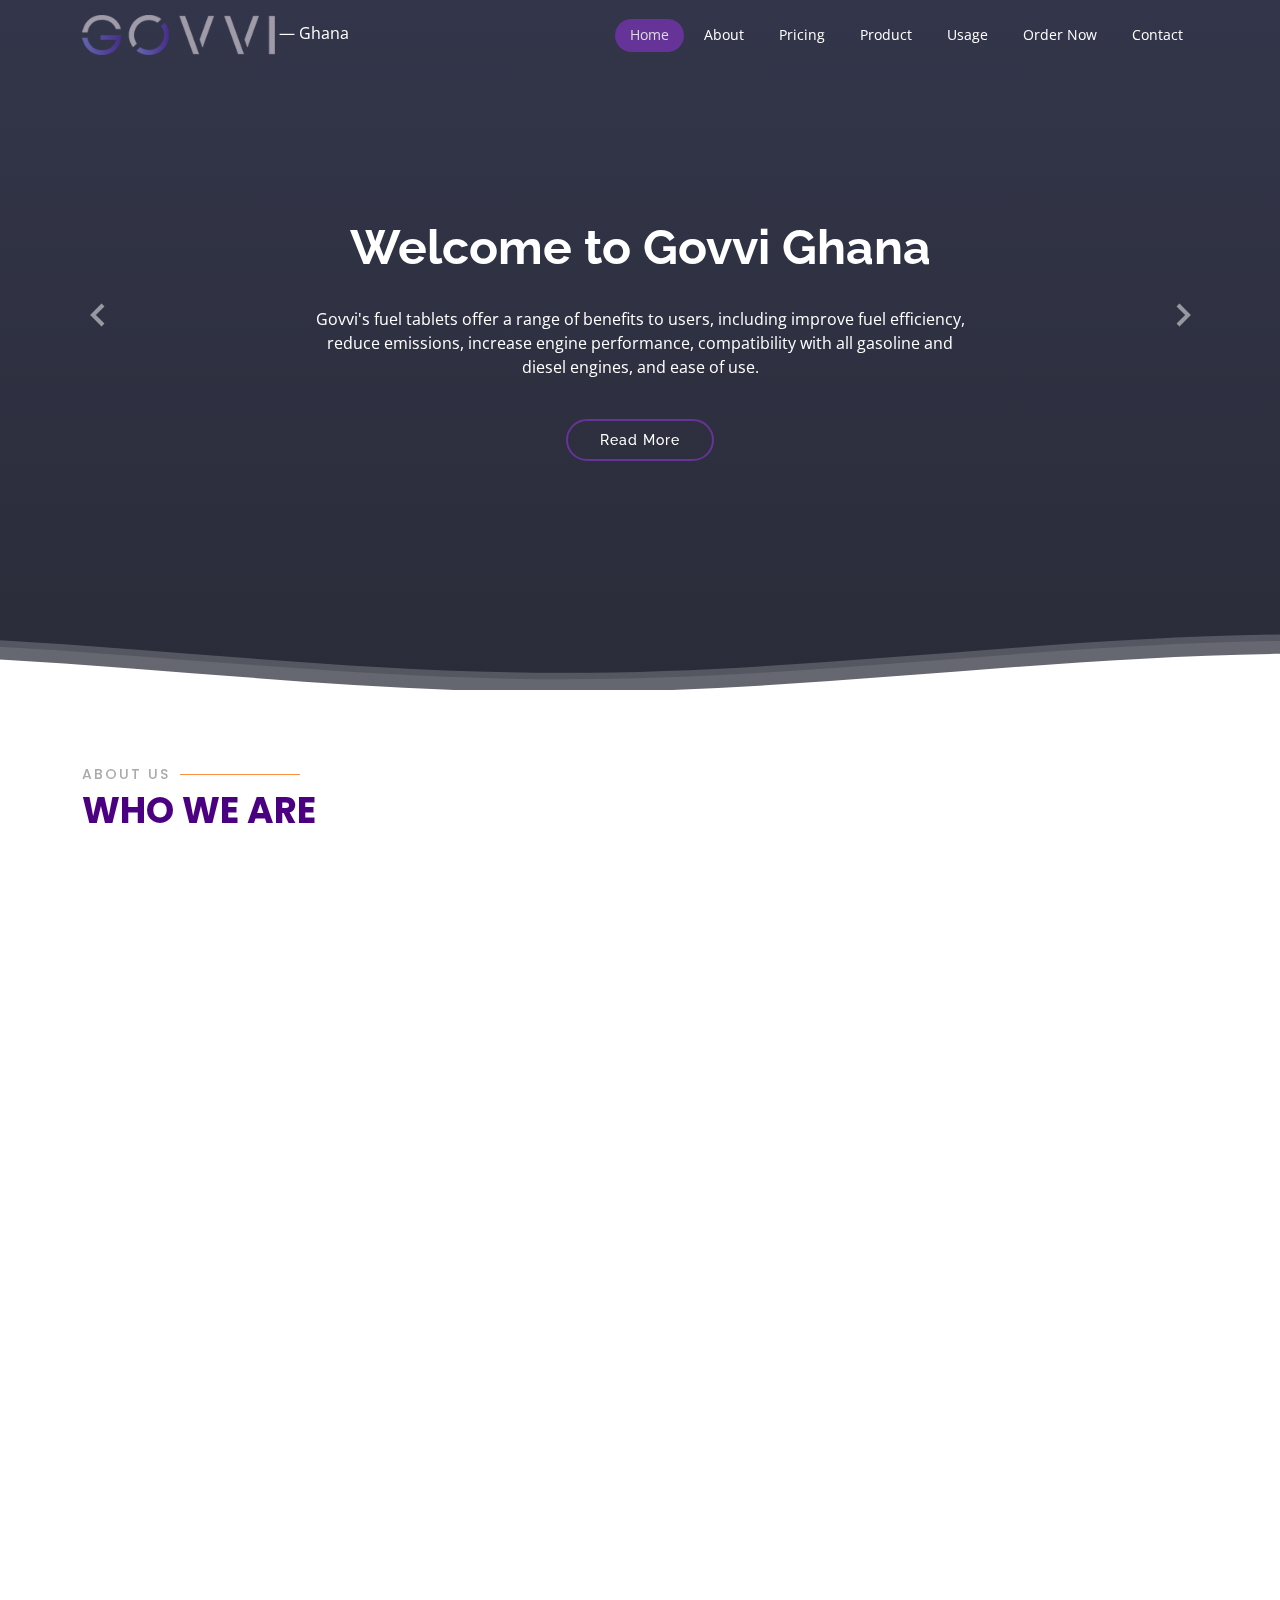
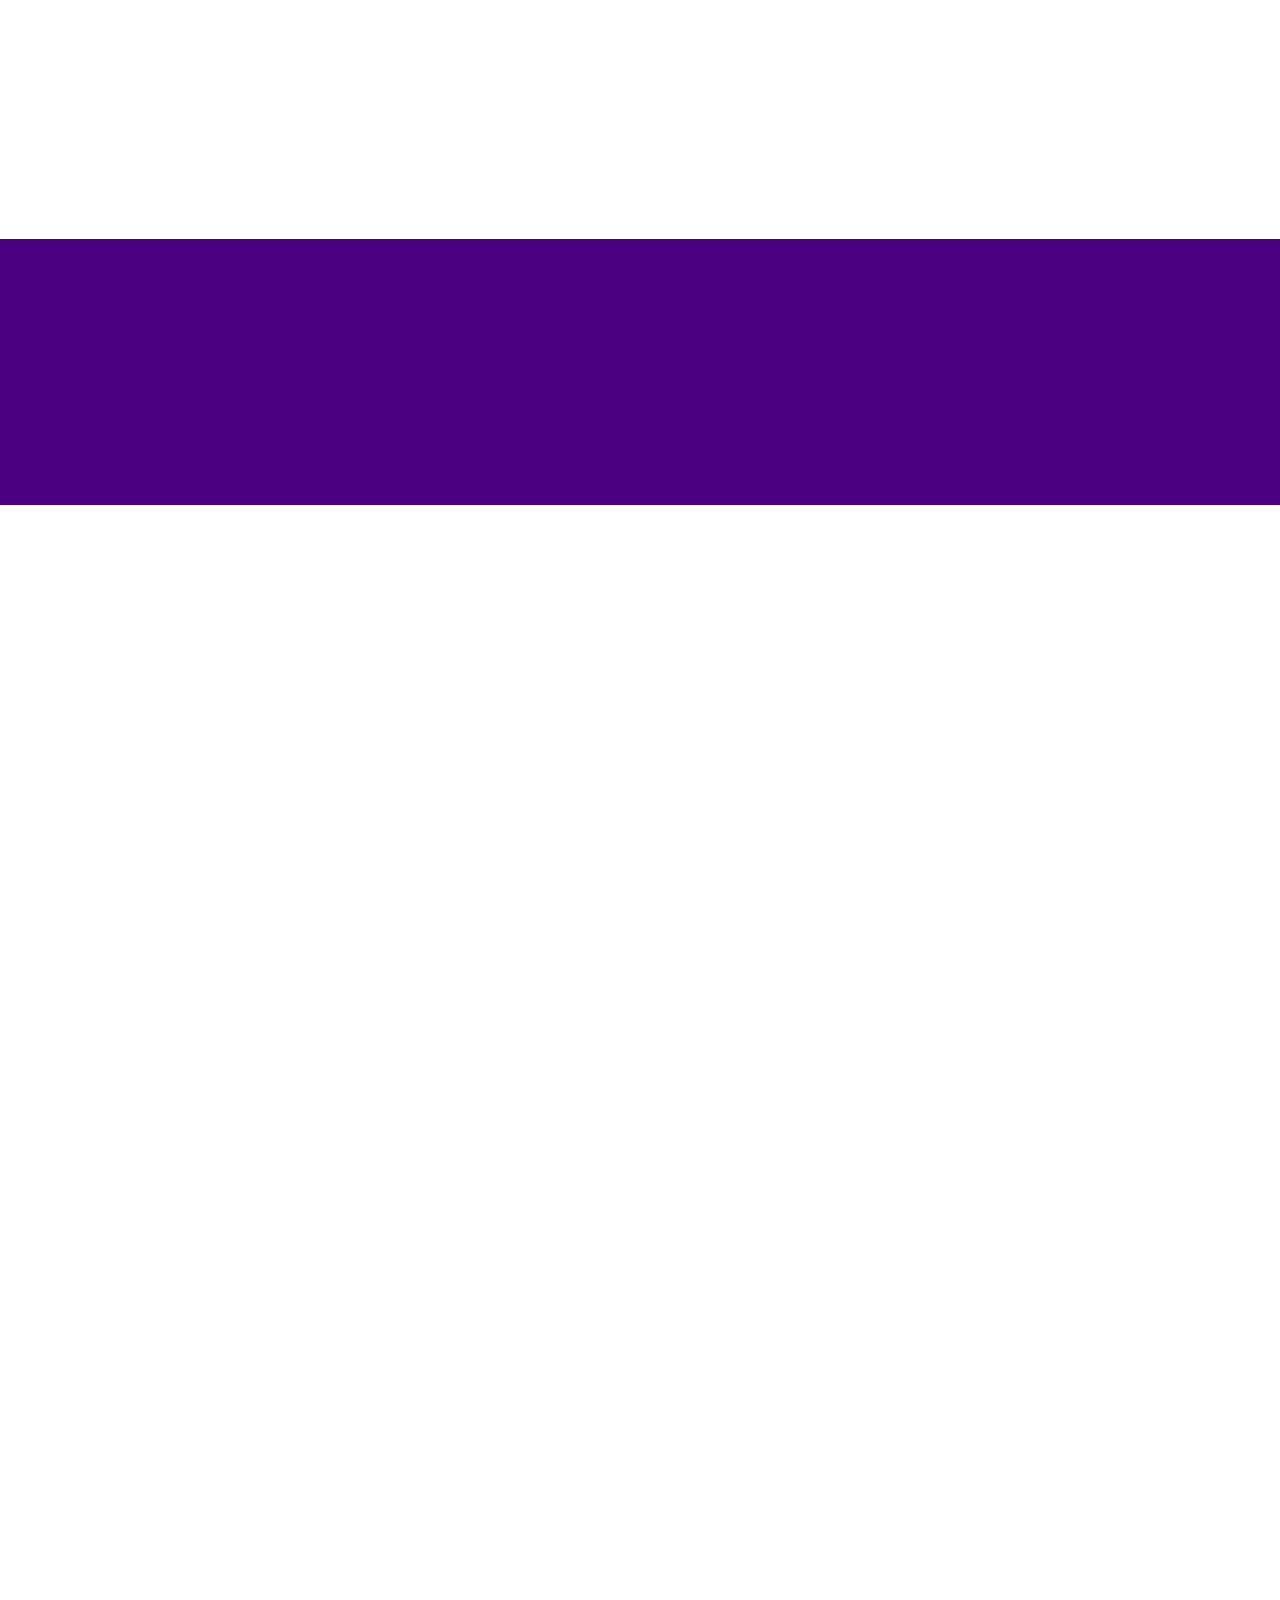
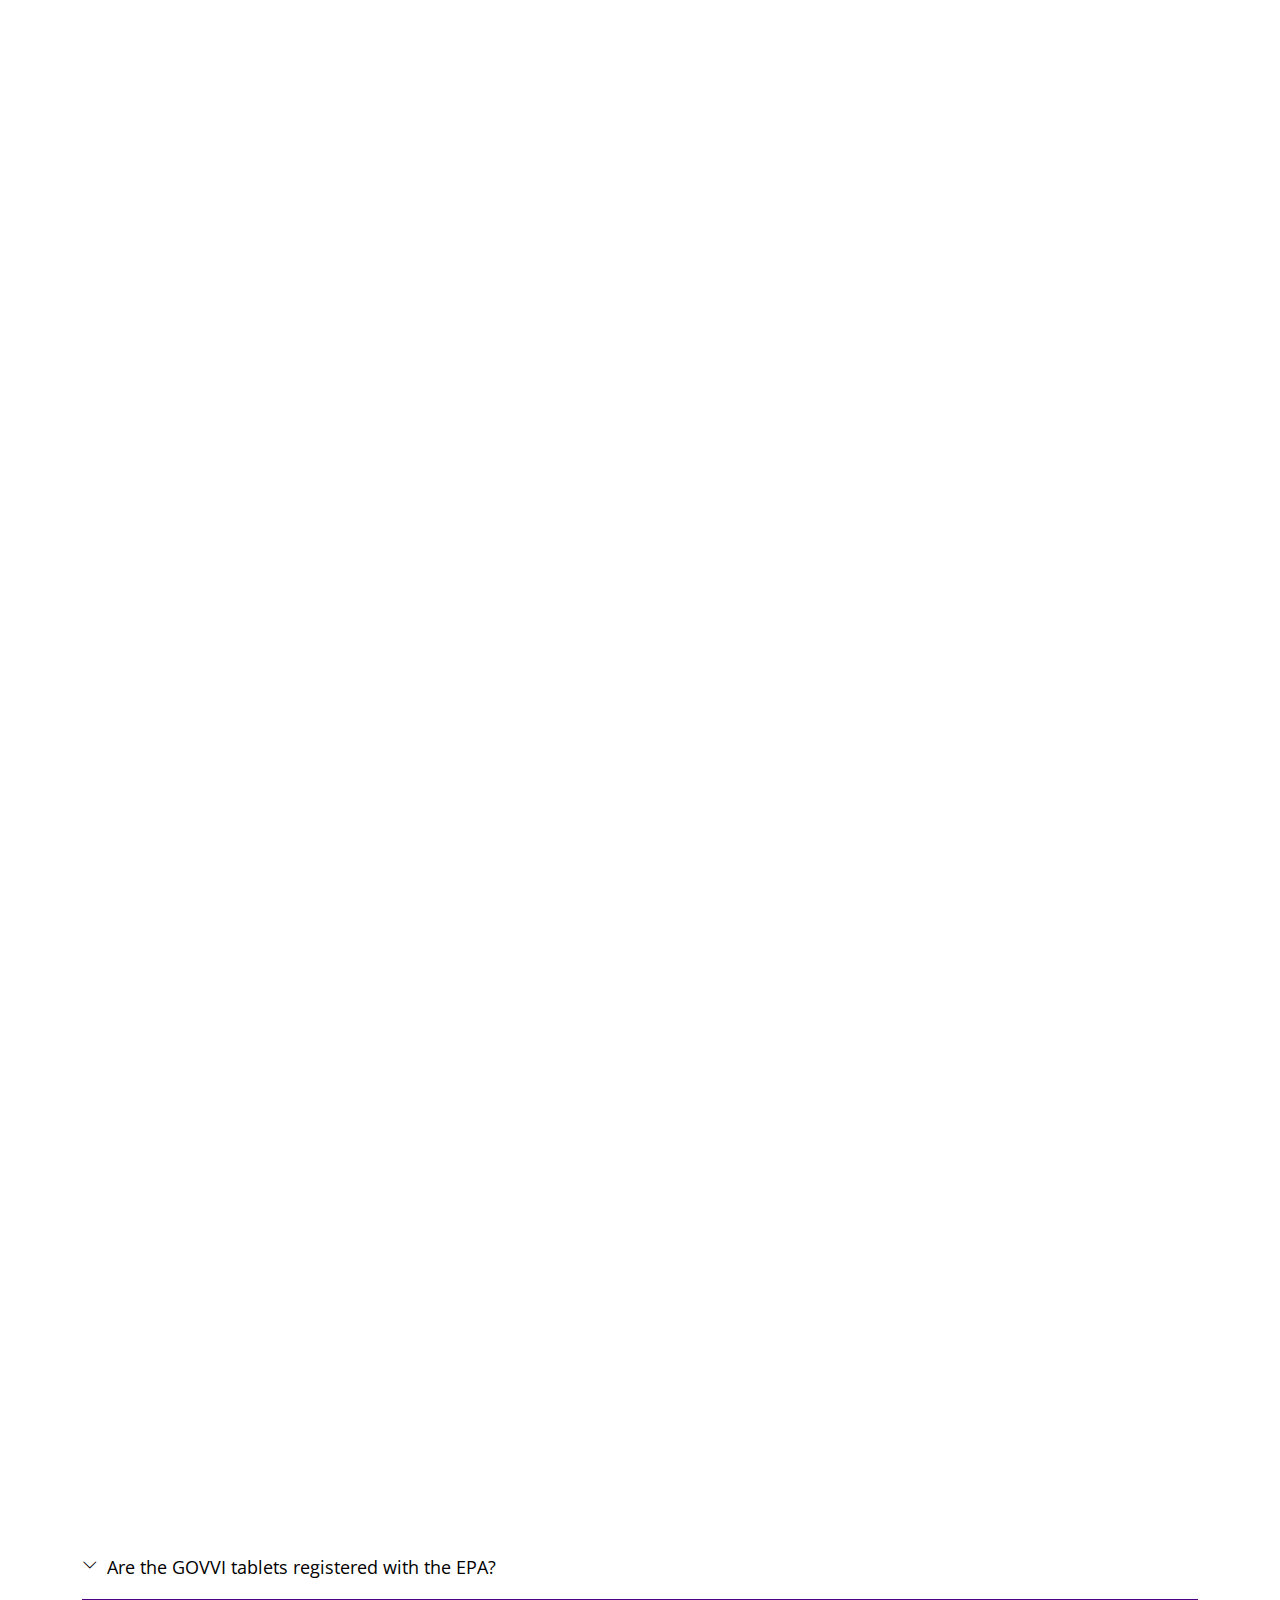
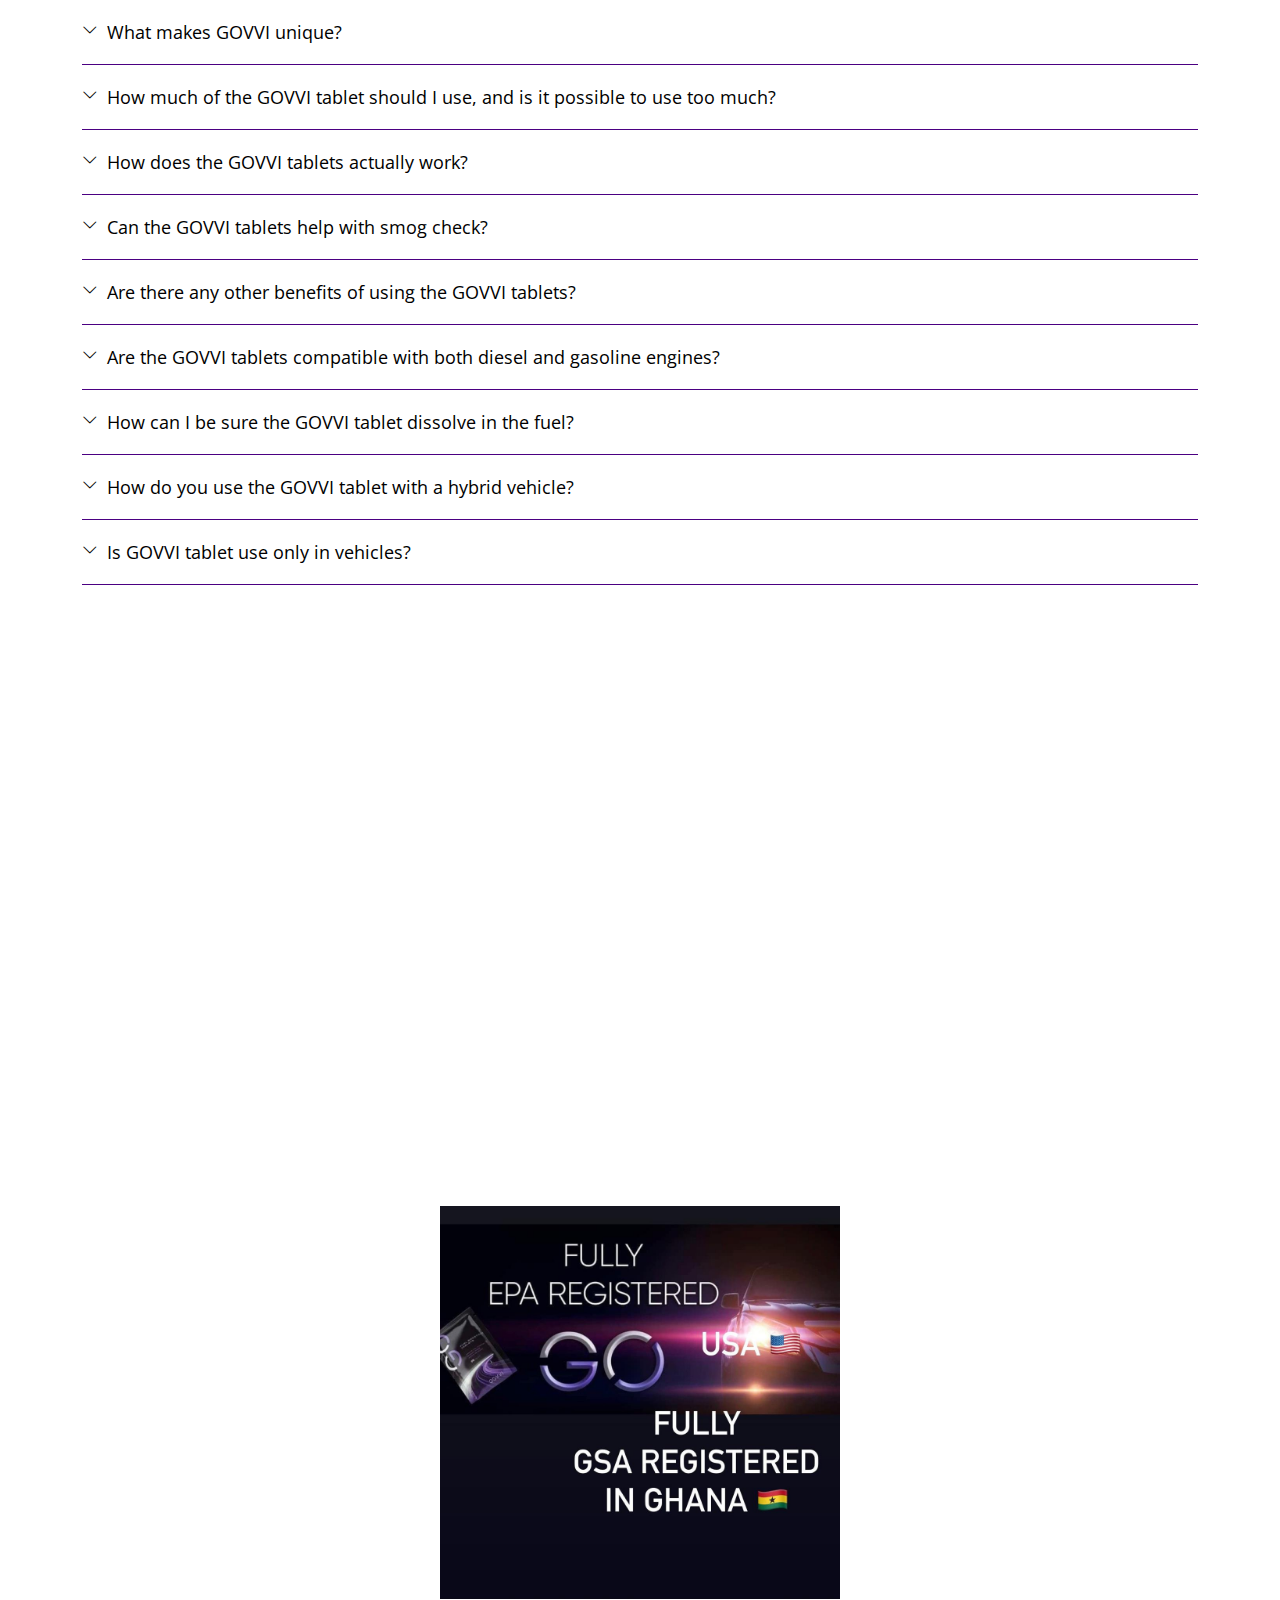
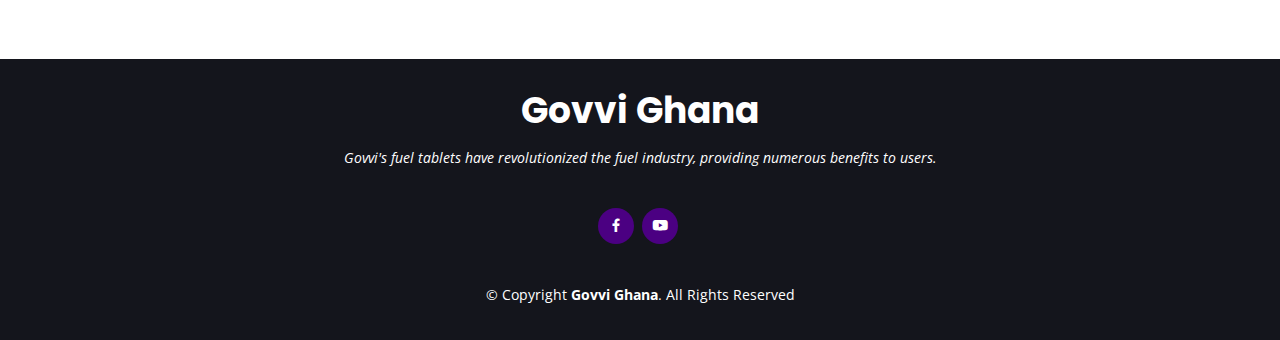
==== index.html @ 876d1cd2 "Replace code" ====
<!DOCTYPE html>
<html lang="en">

<head>
  <meta charset="utf-8">
  <meta content="width=device-width, initial-scale=1.0" name="viewport">

  <title>Govvi Ghana - Home</title>
  <meta content="" name="description">
  <meta content="" name="keywords">

  <!-- Favicons -->
  <link href="assets/img/favicon.png" rel="icon">
  <link href="assets/img/apple-touch-icon.png" rel="apple-touch-icon">

  <!-- Google Fonts -->
  <link href="https://fonts.googleapis.com/css?family=Open+Sans:300,300i,400,400i,600,600i,700,700i|Raleway:300,300i,400,400i,500,500i,600,600i,700,700i|Poppins:300,300i,400,400i,500,500i,600,600i,700,700i" rel="stylesheet">

  <!-- Vendor CSS Files -->
  <link href="assets/vendor/animate.css/animate.min.css" rel="stylesheet">
  <link href="assets/vendor/aos/aos.css" rel="stylesheet">
  <link href="assets/vendor/bootstrap/css/bootstrap.min.css" rel="stylesheet">
  <link href="assets/vendor/bootstrap-icons/bootstrap-icons.css" rel="stylesheet">
  <link href="assets/vendor/boxicons/css/boxicons.min.css" rel="stylesheet">
  <link href="assets/vendor/glightbox/css/glightbox.min.css" rel="stylesheet">
  <link href="assets/vendor/remixicon/remixicon.css" rel="stylesheet">
  <link href="assets/vendor/swiper/swiper-bundle.min.css" rel="stylesheet">

  <!-- Template Main CSS File -->
  <link href="assets/css/style.css" rel="stylesheet">

</head>

<body>

  <!-- ======= Header ======= -->
  <header id="header" class="fixed-top d-flex align-items-center  header-transparent ">
    <div class="container d-flex align-items-center justify-content-between">

      <div class="logo">
        <!-- <h1><a href="index.html">Selecao</a></h1> -->
         <a class="logoword" href="index.html"><img src="assets/img/logo.png" alt="" class="img-fluid"> &mdash; Ghana</a>
      </div>

      <nav id="navbar" class="navbar">
        <ul>
          <li><a class="nav-link scrollto active" href="index.html">Home</a></li>
          <li><a class="nav-link scrollto" href="#about">About</a></li>
          <!-- <li><a class="nav-link scrollto" href="#services">Services</a></li> -->
          <!-- <li><a class="nav-link scrollto " href="#portfolio">Portfolio</a></li> -->
          <li><a class="nav-link scrollto" href="#pricing">Pricing</a></li>
          <li><a class="nav-link scrollto" href="product.html">Product</a></li>
          <li><a class="nav-link scrollto" href="usage.html">Usage</a></li>
          <li><a class="nav-link scrollto" href="order.html">Order Now</a></li>
          <li><a class="nav-link scrollto" href="#contact">Contact</a></li>
          <!-- <li class="dropdown"><a href="#"><span>Drop Down</span> <i class="bi bi-chevron-down"></i></a>
            <ul>
              <li><a href="#">Drop Down 1</a></li>
              <li class="dropdown"><a href="#"><span>Deep Drop Down</span> <i class="bi bi-chevron-right"></i></a>
                <ul>
                  <li><a href="#">Deep Drop Down 1</a></li>
                  <li><a href="#">Deep Drop Down 2</a></li>
                  <li><a href="#">Deep Drop Down 3</a></li>
                  <li><a href="#">Deep Drop Down 4</a></li>
                  <li><a href="#">Deep Drop Down 5</a></li>
                </ul>
              </li>
              <li><a href="#">Drop Down 2</a></li>
              <li><a href="#">Drop Down 3</a></li>
              <li><a href="#">Drop Down 4</a></li>
            </ul>
          </li> -->
          
        </ul>
        <i class="bi bi-list mobile-nav-toggle"></i>
      </nav><!-- .navbar -->

    </div>
  </header><!-- End Header -->

  <!-- ======= Hero Section ======= -->
  <section id="hero" class="d-flex flex-column justify-content-end align-items-center">
    <div id="heroCarousel" data-bs-interval="5000" class="container carousel carousel-fade" data-bs-ride="carousel">

      <!-- Slide 1 -->
      <div class="carousel-item active">
        <div class="carousel-container">
          <h2 class="animate__animated animate__fadeInDown">Welcome to <span>Govvi Ghana</span></h2>
          <p class="animate__animated fanimate__adeInUp">Govvi's fuel tablets offer a range of benefits to users, including improve fuel efficiency, reduce emissions, increase engine performance, compatibility with all gasoline and diesel engines, and ease of use.</p>
          <a href="#about" class="btn-get-started animate__animated animate__fadeInUp scrollto">Read More</a>
        </div>
      </div>

      <!-- Slide 2 -->
      <div class="carousel-item">
        <div class="carousel-container">
          <h2 class="animate__animated animate__fadeInDown"> Increase Engine Performance</h2>
          <p class="animate__animated animate__fadeInUp">Feel the power as Govvi's tablets clean your engine, removing carbon deposits and maximizing performance for a smoother and more responsive ride.</p>
          <a href="#about" class="btn-get-started animate__animated animate__fadeInUp scrollto">Read More</a>
        </div>
      </div>

      <!-- Slide 3 -->
      <div class="carousel-item">
        <div class="carousel-container">
          <h2 class="animate__animated animate__fadeInDown">Reduce Emissions</h2>
          <p class="animate__animated animate__fadeInUp">Contribute to a cleaner environment with Govvi's tablets that break down fuel molecules, leading to lower emissions and a greener footprint.</p>
          <a href="#about" class="btn-get-started animate__animated animate__fadeInUp scrollto">Read More</a>
        </div>
      </div>

      <!-- Slide 4 -->
      <div class="carousel-item">
        <div class="carousel-container">
          <h2 class="animate__animated animate__fadeInDown"> Improve Fuel Efficiency</h2>
          <p class="animate__animated animate__fadeInUp">Save more on fuel costs as Govvi's tablets optimize combustion, helping you go the extra mile with every drop of fuel.</p>
          <a href="#about" class="btn-get-started animate__animated animate__fadeInUp scrollto">Read More</a>
        </div>
      </div>

      <a class="carousel-control-prev" href="#heroCarousel" role="button" data-bs-slide="prev">
        <span class="carousel-control-prev-icon bx bx-chevron-left" aria-hidden="true"></span>
      </a>

      <a class="carousel-control-next" href="#heroCarousel" role="button" data-bs-slide="next">
        <span class="carousel-control-next-icon bx bx-chevron-right" aria-hidden="true"></span>
      </a>

    </div>

    <svg class="hero-waves" xmlns="http://www.w3.org/2000/svg" xmlns:xlink="http://www.w3.org/1999/xlink" viewBox="0 24 150 28 " preserveAspectRatio="none">
      <defs>
        <path id="wave-path" d="M-160 44c30 0 58-18 88-18s 58 18 88 18 58-18 88-18 58 18 88 18 v44h-352z">
      </defs>
      <g class="wave1">
        <use xlink:href="#wave-path" x="50" y="3" fill="rgba(255,255,255, .1)">
      </g>
      <g class="wave2">
        <use xlink:href="#wave-path" x="50" y="0" fill="rgba(255,255,255, .2)">
      </g>
      <g class="wave3">
        <use xlink:href="#wave-path" x="50" y="9" fill="#fff">
      </g>
    </svg>

  </section><!-- End Hero -->

  <main id="main">

    <!-- ======= About Section ======= -->
    <section id="about" class="about">
      <div class="container">

        <div class="section-title" data-aos="zoom-out">
          <h2>About Us</h2>
          <p>Who we are</p>
        </div>

        <div class="row content" data-aos="fade-up">
          <div class="col-lg-6">
            <p>
              Welcome to Govvi Ghana, a team dedicated to providing high-quality fuel boosting tablets to consumers across Ghana. Our mission is to help improve fuel efficiency, reduce emissions, and increase engine performance for all types of vehicles, from cars and trucks to boats and generators. 
            </p>
            <!-- <ul>
              <li><i class="ri-check-double-line"></i> Ullamco laboris nisi ut aliquip ex ea commodo consequat</li>
              <li><i class="ri-check-double-line"></i> Duis aute irure dolor in reprehenderit in voluptate velit</li>
              <li><i class="ri-check-double-line"></i> Ullamco laboris nisi ut aliquip ex ea commodo consequat</li>
            </ul> -->
          </div>
          <div class="col-lg-6 pt-4 pt-lg-0">
            <p>
              At Govvi Ghana, we are committed to providing excellent customer service and ensuring our customers are satisfied with our products. We believe that everyone deserves access to high-quality fuel boosting tablets that can help to improve their vehicle's performance, reduce emissions, and save money on fuel costs.
            </p>
            <a href="product.html" class="btn-learn-more">Learn about our product</a>
          </div>
        </div>

      </div>
    </section><!-- End About Section -->

    <!-- ======= Features Section ======= -->
    <section id="features" class="features">
      <div class="container">

        <!-- <ul class="nav nav-tabs row d-flex">
          <li class="nav-item col-3" data-aos="zoom-in">
            <a class="nav-link" data-bs-toggle="tab" href="#tab-1">
              <i class="ri-gps-line"></i>
              <h4 class="d-none d-lg-block">Improve fuel economy</h4>
            </a>
          </li>
          <li class="nav-item col-3" data-aos="zoom-in" data-aos-delay="100">
            <a class="nav-link" data-bs-toggle="tab" href="#tab-2">
              <i class="ri-body-scan-line"></i>
              <h4 class="d-none d-lg-block">Reduce Emissions</h4>
            </a>
          </li>
          <li class="nav-item col-3" data-aos="zoom-in" data-aos-delay="200">
            <a class="nav-link" data-bs-toggle="tab" href="#tab-3">
              <i class="ri-sun-line"></i>
              <h4 class="d-none d-lg-block">Increase Power</h4>
            </a>
          </li>
          <li class="nav-item col-3" data-aos="zoom-in" data-aos-delay="300">
            <a class="nav-link" data-bs-toggle="tab" href="#tab-4">
              <i class="ri-store-line"></i>
              <h4 class="d-none d-lg-block">Increase Performance</h4>
            </a>
          </li>
        </ul> -->

        <div class="tab-content" data-aos="fade-up">
          <div class="tab-pane active show" id="tab-1">
            <div class="row">
              <div class="col-lg-6 order-2 order-lg-1 mt-3 mt-lg-0">
                <h3>TRUSTED PRODUCT.</h3>
                <p class="fst-italic">
                  Govvi is a trusted brand known for its reliable and effective fuel tablets. With a proven track record in the industry, Govvi has gained the trust of consumers who seek improved fuel efficiency and enhanced engine performance. </br></br>

                  One of the key factors contributing to Govvi's trustworthiness is its commitment to quality and innovation. Govvi fuel tablets are carefully formulated using a unique blend of natural minerals that have been extensively tested and refined to deliver optimal results. The company's dedication to research and development ensures that their products consistently meet high standards of performance and reliability.</br></br>

                  Customers can have confidence in Govvi's fuel tablets due to their compatibility with all gasoline and diesel engines. Whether it's a personal vehicle, commercial fleet, or even equipment in various industries, Govvi fuel tablets can be safely used to achieve the desired benefits. This versatility and compatibility further reinforce the trust that customers place in the brand.</br></br>

                  Additionally, Govvi prioritizes transparency and customer satisfaction. They provide clear instructions for the use of their fuel tablets, making it easy for customers to incorporate them into their fueling routine. The brand also values feedback from customers, continually striving to improve their products based on real-world experiences and customer needs.
                </p>
                <!-- <ul>
                  <li><i class="ri-check-double-line"></i> Ullamco laboris nisi ut aliquip ex ea commodo consequat.</li>
                  <li><i class="ri-check-double-line"></i> Duis aute irure dolor in reprehenderit in voluptate velit.</li>
                  <li><i class="ri-check-double-line"></i> Ullamco laboris nisi ut aliquip ex ea commodo consequat. Duis aute irure dolor in reprehenderit in voluptate trideta storacalaperda mastiro dolore eu fugiat nulla pariatur.</li>
                </ul>
                <p>
                  Ullamco laboris nisi ut aliquip ex ea commodo consequat. Duis aute irure dolor in reprehenderit in voluptate
                  velit esse cillum dolore eu fugiat nulla pariatur. Excepteur sint occaecat cupidatat non proident, sunt in
                  culpa qui officia deserunt mollit anim id est laborum
                </p> -->
              </div>
              <div class="col-lg-6 order-1 order-lg-2 text-center">
                <img src="assets/img/features-govvi.png" alt="" class="img-fluid">
              </div>
            </div>
          </div>
          <div class="tab-pane" id="tab-2">
            <div class="row">
              <div class="col-lg-6 order-2 order-lg-1 mt-3 mt-lg-0">
                <h3>Neque exercitationem debitis soluta quos debitis quo mollitia officia est</h3>
                <p>
                  Ullamco laboris nisi ut aliquip ex ea commodo consequat. Duis aute irure dolor in reprehenderit in voluptate
                  velit esse cillum dolore eu fugiat nulla pariatur. Excepteur sint occaecat cupidatat non proident, sunt in
                  culpa qui officia deserunt mollit anim id est laborum
                </p>
                <p class="fst-italic">
                  Lorem ipsum dolor sit amet, consectetur adipiscing elit, sed do eiusmod tempor incididunt ut labore et dolore
                  magna aliqua.
                </p>
                <ul>
                  <li><i class="ri-check-double-line"></i> Ullamco laboris nisi ut aliquip ex ea commodo consequat.</li>
                  <li><i class="ri-check-double-line"></i> Duis aute irure dolor in reprehenderit in voluptate velit.</li>
                  <li><i class="ri-check-double-line"></i> Provident mollitia neque rerum asperiores dolores quos qui a. Ipsum neque dolor voluptate nisi sed.</li>
                  <li><i class="ri-check-double-line"></i> Ullamco laboris nisi ut aliquip ex ea commodo consequat. Duis aute irure dolor in reprehenderit in voluptate trideta storacalaperda mastiro dolore eu fugiat nulla pariatur.</li>
                </ul>
              </div>
              <div class="col-lg-6 order-1 order-lg-2 text-center">
                <img src="assets/img/features-2.png" alt="" class="img-fluid">
              </div>
            </div>
          </div>
          <div class="tab-pane" id="tab-3">
            <div class="row">
              <div class="col-lg-6 order-2 order-lg-1 mt-3 mt-lg-0">
                <h3>Voluptatibus commodi ut accusamus ea repudiandae ut autem dolor ut assumenda</h3>
                <p>
                  Ullamco laboris nisi ut aliquip ex ea commodo consequat. Duis aute irure dolor in reprehenderit in voluptate
                  velit esse cillum dolore eu fugiat nulla pariatur. Excepteur sint occaecat cupidatat non proident, sunt in
                  culpa qui officia deserunt mollit anim id est laborum
                </p>
                <ul>
                  <li><i class="ri-check-double-line"></i> Ullamco laboris nisi ut aliquip ex ea commodo consequat.</li>
                  <li><i class="ri-check-double-line"></i> Duis aute irure dolor in reprehenderit in voluptate velit.</li>
                  <li><i class="ri-check-double-line"></i> Provident mollitia neque rerum asperiores dolores quos qui a. Ipsum neque dolor voluptate nisi sed.</li>
                </ul>
                <p class="fst-italic">
                  Lorem ipsum dolor sit amet, consectetur adipiscing elit, sed do eiusmod tempor incididunt ut labore et dolore
                  magna aliqua.
                </p>
              </div>
              <div class="col-lg-6 order-1 order-lg-2 text-center">
                <img src="assets/img/features-3.png" alt="" class="img-fluid">
              </div>
            </div>
          </div>
          <div class="tab-pane" id="tab-4">
            <div class="row">
              <div class="col-lg-6 order-2 order-lg-1 mt-3 mt-lg-0">
                <h3>Omnis fugiat ea explicabo sunt dolorum asperiores sequi inventore rerum</h3>
                <p>
                  Ullamco laboris nisi ut aliquip ex ea commodo consequat. Duis aute irure dolor in reprehenderit in voluptate
                  velit esse cillum dolore eu fugiat nulla pariatur. Excepteur sint occaecat cupidatat non proident, sunt in
                  culpa qui officia deserunt mollit anim id est laborum
                </p>
                <p class="fst-italic">
                  Lorem ipsum dolor sit amet, consectetur adipiscing elit, sed do eiusmod tempor incididunt ut labore et dolore
                  magna aliqua.
                </p>
                <ul>
                  <li><i class="ri-check-double-line"></i> Ullamco laboris nisi ut aliquip ex ea commodo consequat.</li>
                  <li><i class="ri-check-double-line"></i> Duis aute irure dolor in reprehenderit in voluptate velit.</li>
                  <li><i class="ri-check-double-line"></i> Ullamco laboris nisi ut aliquip ex ea commodo consequat. Duis aute irure dolor in reprehenderit in voluptate trideta storacalaperda mastiro dolore eu fugiat nulla pariatur.</li>
                </ul>
              </div>
              <div class="col-lg-6 order-1 order-lg-2 text-center">
                <img src="assets/img/features-4.png" alt="" class="img-fluid">
              </div>
            </div>
          </div>
        </div>

      </div>
    </section><!-- End Features Section -->

    <!-- ======= Cta Section ======= -->
    <section id="cta" class="cta">
      <div class="container">

        <div class="row" data-aos="zoom-out">
          <div class="col-lg-9 text-center text-lg-start">
            <h3>Call To Action</h3>
            <p> Experience the power of efficiency and sustainability with Govvi's innovative fuel catalyst tablets. Join us today and make a positive impact on your vehicle's performance, fuel economy, and the environment.</p>
          </div>
          <div class="col-lg-3 cta-btn-container text-center">
            <a class="cta-btn align-middle" href="tel://#">0204059622 </br> 0241666446</a>
          </div>
        </div>

      </div>
    </section><!-- End Cta Section -->

    <!-- ======= Services Section ======= -->
    <section id="services" class="services">
      <div class="container">

        <div class="section-title" data-aos="zoom-out">
          <h2>After Product Purchase</h2>
          <p>What we do offer</p>
        </div>

        <div class="row">
          <div class="col-lg-4 col-md-6">
            <div class="icon-box" data-aos="zoom-in-left">
              <div class="icon"><i class="bi bi-briefcase" style="color: #ff689b;"></i></div>
              <h4 class="title"><a href="">Check up</a></h4>
              <p class="description">Regular check-ups are an essential part of our commitment to customer satisfaction at Govvi Ghana. We understand that you need to know that the products you buy are doing what they are supposed to do, and we take this responsibility very seriously.</p>
            </div>
          </div>
          <div class="col-lg-4 col-md-6 mt-5 mt-md-0">
            <div class="icon-box" data-aos="zoom-in-left" data-aos-delay="100">
              <div class="icon"><i class="bi bi-book" style="color: #e9bf06;"></i></div>
              <h4 class="title"><a href="">Product Update</a></h4>
              <p class="description">At Govvi Ghana, we believe in keeping our clients informed about any updates or changes to our products. We understand that our clients rely on our fuel boosting tablets to improve the performance and efficiency of their vehicles, which is why we prioritize clear communication and transparency.</p>
            </div>
          </div>

          <div class="col-lg-4 col-md-6 mt-5 mt-lg-0 ">
            <div class="icon-box" data-aos="zoom-in-left" data-aos-delay="200">
              <div class="icon"><i class="bi bi-card-checklist" style="color: #3fcdc7;"></i></div>
              <h4 class="title"><a href="">User Monitoring</a></h4>
              <p class="description">At Govvi Ghana, we strive to provide the best customer service and support possible. That's why we go above and beyond to ensure our clients are satisfied with their purchase. As part of our commitment to our customers, we offer personalized follow-up calls to monitor the effectiveness of Govvi's fuel tablets.</p>
            </div>
          </div>
          <!-- <div class="col-lg-4 col-md-6 mt-5">
            <div class="icon-box" data-aos="zoom-in-left" data-aos-delay="300">
              <div class="icon"><i class="bi bi-binoculars" style="color:#41cf2e;"></i></div>
              <h4 class="title"><a href="">Magni Dolores</a></h4>
              <p class="description">Excepteur sint occaecat cupidatat non proident, sunt in culpa qui officia deserunt mollit anim id est laborum</p>
            </div>
          </div>

          <div class="col-lg-4 col-md-6 mt-5">
            <div class="icon-box" data-aos="zoom-in-left" data-aos-delay="400">
              <div class="icon"><i class="bi bi-globe" style="color: #d6ff22;"></i></div>
              <h4 class="title"><a href="">Nemo Enim</a></h4>
              <p class="description">At vero eos et accusamus et iusto odio dignissimos ducimus qui blanditiis praesentium voluptatum deleniti atque</p>
            </div>
          </div>
          <div class="col-lg-4 col-md-6 mt-5">
            <div class="icon-box" data-aos="zoom-in-left" data-aos-delay="500">
              <div class="icon"><i class="bi bi-clock" style="color: #4680ff;"></i></div>
              <h4 class="title"><a href="">Eiusmod Tempor</a></h4>
              <p class="description">Et harum quidem rerum facilis est et expedita distinctio. Nam libero tempore, cum soluta nobis est eligendi</p>
            </div>
          </div> -->
        </div>

      </div>
    </section><!-- End Services Section -->

    <!-- ======= Portfolio Section ======= -->
    <!-- <section id="portfolio" class="portfolio">
      <div class="container">

        <div class="section-title" data-aos="zoom-out">
          <h2>Portfolio</h2>
          <p>What we've done</p>
        </div>

        <ul id="portfolio-flters" class="d-flex justify-content-end" data-aos="fade-up">
          <li data-filter="*" class="filter-active">All</li>
          <li data-filter=".filter-app">App</li>
          <li data-filter=".filter-card">Card</li>
          <li data-filter=".filter-web">Web</li>
        </ul>

        <div class="row portfolio-container" data-aos="fade-up">

          <div class="col-lg-4 col-md-6 portfolio-item filter-app">
            <div class="portfolio-img"><img src="assets/img/portfolio/portfolio-1.jpg" class="img-fluid" alt=""></div>
            <div class="portfolio-info">
              <h4>App 1</h4>
              <p>App</p>
              <a href="assets/img/portfolio/portfolio-1.jpg" data-gallery="portfolioGallery" class="portfolio-lightbox preview-link" title="App 1"><i class="bx bx-plus"></i></a>
              <a href="portfolio-details.html" class="details-link" title="More Details"><i class="bx bx-link"></i></a>
            </div>
          </div>

          <div class="col-lg-4 col-md-6 portfolio-item filter-web">
            <div class="portfolio-img"><img src="assets/img/portfolio/portfolio-2.jpg" class="img-fluid" alt=""></div>
            <div class="portfolio-info">
              <h4>Web 3</h4>
              <p>Web</p>
              <a href="assets/img/portfolio/portfolio-2.jpg" data-gallery="portfolioGallery" class="portfolio-lightbox preview-link" title="Web 3"><i class="bx bx-plus"></i></a>
              <a href="portfolio-details.html" class="details-link" title="More Details"><i class="bx bx-link"></i></a>
            </div>
          </div>

          <div class="col-lg-4 col-md-6 portfolio-item filter-app">
            <div class="portfolio-img"><img src="assets/img/portfolio/portfolio-3.jpg" class="img-fluid" alt=""></div>
            <div class="portfolio-info">
              <h4>App 2</h4>
              <p>App</p>
              <a href="assets/img/portfolio/portfolio-3.jpg" data-gallery="portfolioGallery" class="portfolio-lightbox preview-link" title="App 2"><i class="bx bx-plus"></i></a>
              <a href="portfolio-details.html" class="details-link" title="More Details"><i class="bx bx-link"></i></a>
            </div>
          </div>

          <div class="col-lg-4 col-md-6 portfolio-item filter-card">
            <div class="portfolio-img"><img src="assets/img/portfolio/portfolio-4.jpg" class="img-fluid" alt=""></div>
            <div class="portfolio-info">
              <h4>Card 2</h4>
              <p>Card</p>
              <a href="assets/img/portfolio/portfolio-4.jpg" data-gallery="portfolioGallery" class="portfolio-lightbox preview-link" title="Card 2"><i class="bx bx-plus"></i></a>
              <a href="portfolio-details.html" class="details-link" title="More Details"><i class="bx bx-link"></i></a>
            </div>
          </div>

          <div class="col-lg-4 col-md-6 portfolio-item filter-web">
            <div class="portfolio-img"><img src="assets/img/portfolio/portfolio-5.jpg" class="img-fluid" alt=""></div>
            <div class="portfolio-info">
              <h4>Web 2</h4>
              <p>Web</p>
              <a href="assets/img/portfolio/portfolio-5.jpg" data-gallery="portfolioGallery" class="portfolio-lightbox preview-link" title="Web 2"><i class="bx bx-plus"></i></a>
              <a href="portfolio-details.html" class="details-link" title="More Details"><i class="bx bx-link"></i></a>
            </div>
          </div>

          <div class="col-lg-4 col-md-6 portfolio-item filter-app">
            <div class="portfolio-img"><img src="assets/img/portfolio/portfolio-6.jpg" class="img-fluid" alt=""></div>
            <div class="portfolio-info">
              <h4>App 3</h4>
              <p>App</p>
              <a href="assets/img/portfolio/portfolio-6.jpg" data-gallery="portfolioGallery" class="portfolio-lightbox preview-link" title="App 3"><i class="bx bx-plus"></i></a>
              <a href="portfolio-details.html" class="details-link" title="More Details"><i class="bx bx-link"></i></a>
            </div>
          </div>

          <div class="col-lg-4 col-md-6 portfolio-item filter-card">
            <div class="portfolio-img"><img src="assets/img/portfolio/portfolio-7.jpg" class="img-fluid" alt=""></div>
            <div class="portfolio-info">
              <h4>Card 1</h4>
              <p>Card</p>
              <a href="assets/img/portfolio/portfolio-7.jpg" data-gallery="portfolioGallery" class="portfolio-lightbox preview-link" title="Card 1"><i class="bx bx-plus"></i></a>
              <a href="portfolio-details.html" class="details-link" title="More Details"><i class="bx bx-link"></i></a>
            </div>
          </div>

          <div class="col-lg-4 col-md-6 portfolio-item filter-card">
            <div class="portfolio-img"><img src="assets/img/portfolio/portfolio-8.jpg" class="img-fluid" alt=""></div>
            <div class="portfolio-info">
              <h4>Card 3</h4>
              <p>Card</p>
              <a href="assets/img/portfolio/portfolio-8.jpg" data-gallery="portfolioGallery" class="portfolio-lightbox preview-link" title="Card 3"><i class="bx bx-plus"></i></a>
              <a href="portfolio-details.html" class="details-link" title="More Details"><i class="bx bx-link"></i></a>
            </div>
          </div>

          <div class="col-lg-4 col-md-6 portfolio-item filter-web">
            <div class="portfolio-img"><img src="assets/img/portfolio/portfolio-9.jpg" class="img-fluid" alt=""></div>
            <div class="portfolio-info">
              <h4>Web 3</h4>
              <p>Web</p>
              <a href="assets/img/portfolio/portfolio-9.jpg" data-gallery="portfolioGallery" class="portfolio-lightbox preview-link" title="Web 3"><i class="bx bx-plus"></i></a>
              <a href="portfolio-details.html" class="details-link" title="More Details"><i class="bx bx-link"></i></a>
            </div>
          </div>

        </div>

      </div> -->
    </section><!-- End Portfolio Section -->

    <!-- ======= Testimonials Section ======= -->
    <section id="testimonials" class="testimonials">
      <div class="container">

        <div class="section-title" data-aos="zoom-out">
          <h2>Testimonials</h2>
          <p>What they are saying about us</p>
        </div>

        <div class="testimonials-slider swiper" data-aos="fade-up" data-aos-delay="100">
          <div class="swiper-wrapper">

            <div class="swiper-slide">
              <div class="testimonial-item">
                <p>
                  <i class="bx bxs-quote-alt-left quote-icon-left"></i>
                  I'm amazed at how Govvi fuel tablets have transformed my car's fuel efficiency. I used to spend a significant amount on gas every month, but since incorporating Govvi into my fuel routine, I've noticed a remarkable decrease in my fuel expenses. Not only am I saving money, but I'm also contributing to a cleaner environment. I can't recommend Govvi enough for its outstanding performance and cost-saving benefits. 
                  <i class="bx bxs-quote-alt-right quote-icon-right"></i>
                </p>
                <!-- <img src="assets/img/testimonials/testimonials-1.jpg" class="testimonial-img" alt=""> -->
                <h3>Fred</h3>
                <h4>KNUST &amp; Kumasi</h4>
              </div>
            </div><!-- End testimonial item -->

            <div class="swiper-slide">
              <div class="testimonial-item">
                <p>
                  <i class="bx bxs-quote-alt-left quote-icon-left"></i>
                  I've been using Govvi's fuel tablets in my car for the past few months and I'm thrilled with the results. Not only has my fuel efficiency improved, but my car runs smoother and I've noticed a significant reduction in emissions. I highly recommend Govvi to anyone looking to improve the performance of their vehicle.
                  <i class="bx bxs-quote-alt-right quote-icon-right"></i>
                </p>
                <!-- <img src="assets/img/testimonials/testimonials-2.jpg" class="testimonial-img" alt=""> -->
                <h3>Richard</h3>
                <h4>VIP Driver - Kumasi</h4>
              </div>
            </div><!-- End testimonial item -->

            <div class="swiper-slide">
              <div class="testimonial-item">
                <p>
                  <i class="bx bxs-quote-alt-left quote-icon-left"></i>
                  I was skeptical at first, but after using Govvi's fuel tablets in my car, I've seen a noticeable improvement in the way it runs. The engine is smoother and I'm using less fuel overall. I'm so happy I gave Govvi a try and would definitely recommend it to other car owners.
                  <i class="bx bxs-quote-alt-right quote-icon-right"></i>
                </p>
                <!-- <img src="assets/img/testimonials/testimonials-3.jpg" class="testimonial-img" alt=""> -->
                <h3>Jena Karlis</h3>
                <h4>Store Owner</h4>
              </div>
            </div><!-- End testimonial item -->

            <div class="swiper-slide">
              <div class="testimonial-item">
                <p>
                  <i class="bx bxs-quote-alt-left quote-icon-left"></i>
                  I've been using Govvi's fuel tablets in my car for a few weeks now and I've already noticed a difference in how it drives. The acceleration is smoother and I'm getting more miles per gallon. Plus, it feels good to know that I'm reducing my carbon footprint with every fill-up.
                  <i class="bx bxs-quote-alt-right quote-icon-right"></i>
                </p>
                <!-- <img src="assets/img/testimonials/testimonials-4.jpg" class="testimonial-img" alt=""> -->
                <h3>Mr Adomako</h3>
                <h4>Driver VIP -Kumasi</h4>
              </div>
            </div><!-- End testimonial item -->

            <div class="swiper-slide">
              <div class="testimonial-item">
                <p>
                  <i class="bx bxs-quote-alt-left quote-icon-left"></i>
                  I was in doubt at first, but after using Govvi's fuel tablets for a few weeks, I am a believer! Not only did I see an improvement in my car's fuel efficiency, but I also noticed a difference in the engine's performance. It runs smoother and feels more responsive. Plus, I feel good knowing that I am reducing my carbon footprint by using a product that helps to reduce emissions. I highly recommend giving Govvi a try.
                  <i class="bx bxs-quote-alt-right quote-icon-right"></i>
                </p>
                <!-- <img src="assets/img/testimonials/testimonials-5.jpg" class="testimonial-img" alt=""> -->
                <h3>Richard</h3>
                <h4>VIP Driver - Kumasi</h4>
              </div>
            </div><!-- End testimonial item -->

          </div>
          <div class="swiper-pagination"></div>
        </div>

      </div>
    </section><!-- End Testimonials Section -->

    <!-- ======= Pricing Section ======= -->
    <section id="pricing" class="pricing">
      <div class="container">

        <div class="section-title" data-aos="zoom-out">
          <h2>Pricing</h2>
          <p>Our Price</p>
        </div>

        <div class="row">

          <!-- <div class="col-lg-3 col-md-6">
            <div class="box" data-aos="zoom-in">
              <h3>Free</h3>
              <h4><sup>$</sup>0<span> / month</span></h4>
              <ul>
                <li>Aida dere</li>
                <li>Nec feugiat nisl</li>
                <li>Nulla at volutpat dola</li>
                <li class="na">Pharetra massa</li>
                <li class="na">Massa ultricies mi</li>
              </ul>
              <div class="btn-wrap">
                <a href="#" class="btn-buy">Buy Now</a>
              </div>
            </div>
          </div> -->

          <div class="mt-md-0">
            <div class="box featured" data-aos="zoom-in" data-aos-delay="100">
              <h3>Per Package</h3>
              <h4>GHS 350<span></span></h4>
              <ul>
                <li class="text">Benefits of Using Govvi</li>
                <li>Improve Fuel Efficiency</li>
                <li>Reduce Emissions</li>
                <li>Increase Engine Performance</li>
                <li>Cost Savings</li>
                <!-- <li class="na">Cost Savings</li> -->
              </ul>
              <div class="text-center">
                <img src="assets/img/govvipack.png">
              </div>
              <div class="btn-wrap">
                <a href="order.html" class="btn-buy">Buy Now</a>
              </div>
            </div>
          </div>

          <!-- <div class="col-lg-3 col-md-6 mt-4 mt-lg-0">
            <div class="box" data-aos="zoom-in" data-aos-delay="200">
              <h3>Developer</h3>
              <h4><sup>$</sup>29<span> / month</span></h4>
              <ul>
                <li>Aida dere</li>
                <li>Nec feugiat nisl</li>
                <li>Nulla at volutpat dola</li>
                <li>Pharetra massa</li>
                <li>Massa ultricies mi</li>
              </ul>
              <div class="btn-wrap">
                <a href="#" class="btn-buy">Buy Now</a>
              </div>
            </div>
          </div> -->

         <!--  <div class="col-lg-3 col-md-6 mt-4 mt-lg-0">
            <div class="box" data-aos="zoom-in" data-aos-delay="300">
              <span class="advanced">Advanced</span>
              <h3>Ultimate</h3>
              <h4><sup>$</sup>49<span> / month</span></h4>
              <ul>
                <li>Aida dere</li>
                <li>Nec feugiat nisl</li>
                <li>Nulla at volutpat dola</li>
                <li>Pharetra massa</li>
                <li>Massa ultricies mi</li>
              </ul>
              <div class="btn-wrap">
                <a href="#" class="btn-buy">Buy Now</a>
              </div>
            </div>
          </div> -->

        </div>

      </div>
    </section><!-- End Pricing Section -->

    <!-- ======= F.A.Q Section ======= -->
    <section id="faq" class="faq">
      <div class="container">

        <div class="section-title" data-aos="zoom-out">
          <h2>F.A.Q</h2>
          <p>Frequently Asked Questions</p>
        </div>

        <ul class="faq-list">

          <li>
            <div data-bs-toggle="collapse" class="collapsed question" href="#faq1">Are the GOVVI tablets registered with the EPA? <i class="bi bi-chevron-down icon-show"></i><i class="bi bi-chevron-up icon-close"></i></div>
            <div id="faq1" class="collapse" data-bs-parent=".faq-list">
              <p> Yes, this is required in order to sell a fuel-additive in the United States/ global 
                market.</p>
              <p>This product has been registered since 2009.</p> 
              <p>It took a lot of time and money to get through the registration process, because 
                unlike other fuel additives that can be registered by submitting a list of ingredients, 
                the EPA had never seen a catalyst-type product before, so it had to undergo a lot 
                of scrutiny to get registered. 
              </p>
            </div>
          </li>

          <li>
            <div data-bs-toggle="collapse" href="#faq2" class="collapsed question">What makes GOVVI unique? <i class="bi bi-chevron-down icon-show"></i><i class="bi bi-chevron-up icon-close"></i></div>
            <div id="faq2" class="collapse" data-bs-parent=".faq-list">
              <p>The obvious first difference is the size and weight.</p>
              <p>Other products are typically in liquid form.</p>
              <p>Our product is a 1-gram solid catalyst that works completely differently.</p>
              <p>The GOVVI tablet is a catalyst that can do a tremendous amount to the chemistry 
                with a very small amount of product. It is a very active product that changes the 
                process of the burn in the combustion chamber. Ordinary fuel additives do not do 
                that.
              </p>
            </div>
          </li>

          <li>
            <div data-bs-toggle="collapse" href="#faq3" class="collapsed question">How much of the GOVVI tablet should I use, and is it possible to use too much?
            <i class="bi bi-chevron-down icon-show"></i><i class="bi bi-chevron-up icon-close"></i></div>
            <div id="faq3" class="collapse" data-bs-parent=".faq-list">
              <p>You want to use one tablet per approximately 57 litres, so it could be 49 or 64 
                litres. We recommend that you do a double dose on your first tank full to get a 
                cleaning of the engine, and thereafter one tablet per approximately 57 litres.</p> 
              <p>There is no added benefit in using more tablets just to try and get more mileage.</p>
            </div>
          </li>

          <li>
            <div data-bs-toggle="collapse" href="#faq4" class="collapsed question">How does the GOVVI tablets actually work?<i class="bi bi-chevron-down icon-show"></i><i class="bi bi-chevron-up icon-close"></i></div>
            <div id="faq4" class="collapse" data-bs-parent=".faq-list">
              <p>What a catalyst does is it lowers the ignition temperature of the air/fuel mixture. 
              This means the fuel starts burning earlier and it sustains for a longer period.</p>
              <p>The goal is to get as close to a burn rate of 100% as possible, and with the GOVVI 
              tablet, the consumer is able to get their vehicle’s fuel burn rate very close to 100%.</p>
              <p>This results in more energy, better mileage, and less emissions (pollution) coming 
              out of the tailpipe.</p>
            </div>
          </li>

          <li>
            <div data-bs-toggle="collapse" href="#faq5" class="collapsed question">Can the GOVVI tablets help with smog check?<i class="bi bi-chevron-down icon-show"></i><i class="bi bi-chevron-up icon-close"></i></div>
            <div id="faq5" class="collapse" data-bs-parent=".faq-list">
              <p>
                In some cases, the results came back showing zero emissions. This outcome 
                means that the engine went from a failure to a zero in emissions. There is no 
                guarantee that everyone can get through a smog check this way.
              </p>
            </div>
          </li>

          <li>
            <div data-bs-toggle="collapse" href="#faq6" class="collapsed question">Are there any other benefits of using the GOVVI tablets? <i class="bi bi-chevron-down icon-show"></i><i class="bi bi-chevron-up icon-close"></i></div>
            <div id="faq6" class="collapse" data-bs-parent=".faq-list">
              <p> We have seen emissions reduced by as high as 85%. Because there is virtually no 
              carbonization and a complete combustion, the vehicle engine and the oil and filters 
              will be cleaner for longer than without the product.</p>
              <p>This can result in less maintenance of your engine. However, the primary benefit is 
              the increased power and improved fuel economy.</p>
            </div>
          </li>

          <li>
            <div data-bs-toggle="collapse" href="#faq7" class="collapsed question">Are the GOVVI tablets compatible with both diesel and gasoline engines? <i class="bi bi-chevron-down icon-show"></i><i class="bi bi-chevron-up icon-close"></i></div>
            <div id="faq7" class="collapse" data-bs-parent=".faq-list">
              <p> Yes, they are compatible with both gasoline and diesel engines, as well as all grades of fuel.</p>
            </div>
          </li>

          <li>
            <div data-bs-toggle="collapse" href="#faq8" class="collapsed question">How can I be sure the GOVVI tablet dissolve in the fuel? <i class="bi bi-chevron-down icon-show"></i><i class="bi bi-chevron-up icon-close"></i></div>
            <div id="faq8" class="collapse" data-bs-parent=".faq-list">
              <p>  After you have filled up your tank and you begin driving, the natural agitation of the 
              fuel in the tank results in the tab dissolving in a few minutes, regardless of the type 
              of fuel or the temperature.</p>
            </div>
          </li>

          <li>
            <div data-bs-toggle="collapse" href="#faq9" class="collapsed question">How do you use the GOVVI tablet with a hybrid vehicle?
            <i class="bi bi-chevron-down icon-show"></i><i class="bi bi-chevron-up icon-close"></i></div>
            <div id="faq9" class="collapse" data-bs-parent=".faq-list">
              <p>The GOVVI tablet would be used just like you would with a gasoline engine vehicle, the difference being that the benefit is realized when the gasoline engine is running, which is as much as 85% of the time you are driving. You will see a slightly lesser mileage benefit than you would with a gasoline engine; however, you will still enjoy the benefits of lowered emissions and lower maintenance costs.</p>
            </div>
          </li>

          <li>
            <div data-bs-toggle="collapse" href="#faq10" class="collapsed question">Is GOVVI tablet use only in vehicles?
            <i class="bi bi-chevron-down icon-show"></i><i class="bi bi-chevron-up icon-close"></i></div>
            <div id="faq10" class="collapse" data-bs-parent=".faq-list">
              <p>No, GOVVI tablet is not limited to use only in vehicles. While Govvi fuel tablets are commonly used in vehicles such as cars, trucks, motorcycles, boats, and generators, they can also be applied in other applications where fuel combustion occurs. This includes industrial machinery, agricultural equipment, and other fuel-powered devices. The goal of Govvi fuel tablets is to enhance fuel efficiency, reduce emissions, and improve engine performance, regardless of the specific application.</p>
            </div>
          </li>

        </ul>

      </div>
    </section><!-- End F.A.Q Section -->

    <!-- ======= Contact Section ======= -->
    <section id="contact" class="contact">
      <div class="container">

        <div class="section-title" data-aos="zoom-out">
          <h2>Contact</h2>
          <p>Contact Us</p>
        </div>

        <div class="row mt-5">

          <div class="" data-aos="fade-right">
            <!-- col-lg-4 -->
            <div class="info">
              <!-- <div class="address">
                <i class="bi bi-geo-alt"></i>
                <h4>Location:</h4>
                <p>A108 Adam Street, New York, NY 535022</p>
              </div> -->

              <div class="email">
                <i class="bi bi-envelope"></i>
                <h4>Email:</h4>
                <p>sales@govvighana.com</p>
              </div>

              <div class="phone">
                <i class="bi bi-phone"></i>
                <h4>Call or WhatsApp:</h4>
                <p>0204059622</br>0241666446</p>
              </div>

            </div>

          </div>

          <!-- <div class="col-lg-8 mt-5 mt-lg-0" data-aos="fade-left">

            <form action="forms/contact.php" method="post" role="form" class="php-email-form">
              <div class="row">
                <div class="col-md-6 form-group">
                  <input type="text" name="name" class="form-control" id="name" placeholder="Your Name" required>
                </div>
                <div class="col-md-6 form-group mt-3 mt-md-0">
                  <input type="email" class="form-control" name="email" id="email" placeholder="Your Email" required>
                </div>
              </div>
              <div class="form-group mt-3">
                <input type="text" class="form-control" name="subject" id="subject" placeholder="Subject" required>
              </div>
              <div class="form-group mt-3">
                <textarea class="form-control" name="message" rows="5" placeholder="Message" required></textarea>
              </div>
              <div class="my-3">
                <div class="loading">Loading</div>
                <div class="error-message"></div>
                <div class="sent-message">Your message has been sent. Thank you!</div>
              </div>
              <div class="text-center"><button type="submit">Send Message</button></div>
            </form>

          </div> -->

        </div>

      </div>
    </section><!-- End Contact Section -->

    <!-- img section -->
    <section>
      <div class="text-center ">
        <img src="assets/img/govvilicence.jpg" class="img-fluid" width="400" height="300">
      </div>
    </section>
    <!-- end of img section -->

  </main><!-- End #main -->

  <!-- ======= Footer ======= -->
  <footer id="footer">
    <div class="container">
      <h3>Govvi Ghana</h3>
      <p>Govvi's fuel tablets have revolutionized the fuel industry, providing numerous benefits to users.</p>
      <div class="social-links">
        <a href="#" class="facebook"><i class="bx bxl-facebook"></i></a>
        <a href="#" class="youtube"><i class="bx bxl-youtube"></i></a>
      </div>
      <div class="copyright">
        &copy; Copyright <strong><span>Govvi Ghana</span></strong>. All Rights Reserved
      </div>
    </div>
  </footer><!-- End Footer -->

  <a href="#" class="back-to-top d-flex align-items-center justify-content-center"><i class="bi bi-arrow-up-short"></i></a>

  <!-- Vendor JS Files -->
  <script src="assets/vendor/aos/aos.js"></script>
  <script src="assets/vendor/bootstrap/js/bootstrap.bundle.min.js"></script>
  <script src="assets/vendor/glightbox/js/glightbox.min.js"></script>
  <script src="assets/vendor/isotope-layout/isotope.pkgd.min.js"></script>
  <script src="assets/vendor/swiper/swiper-bundle.min.js"></script>
  <script src="assets/vendor/php-email-form/validate.js"></script>

  <!-- Template Main JS File -->
  <script src="assets/js/main.js"></script>

</body>

</html>
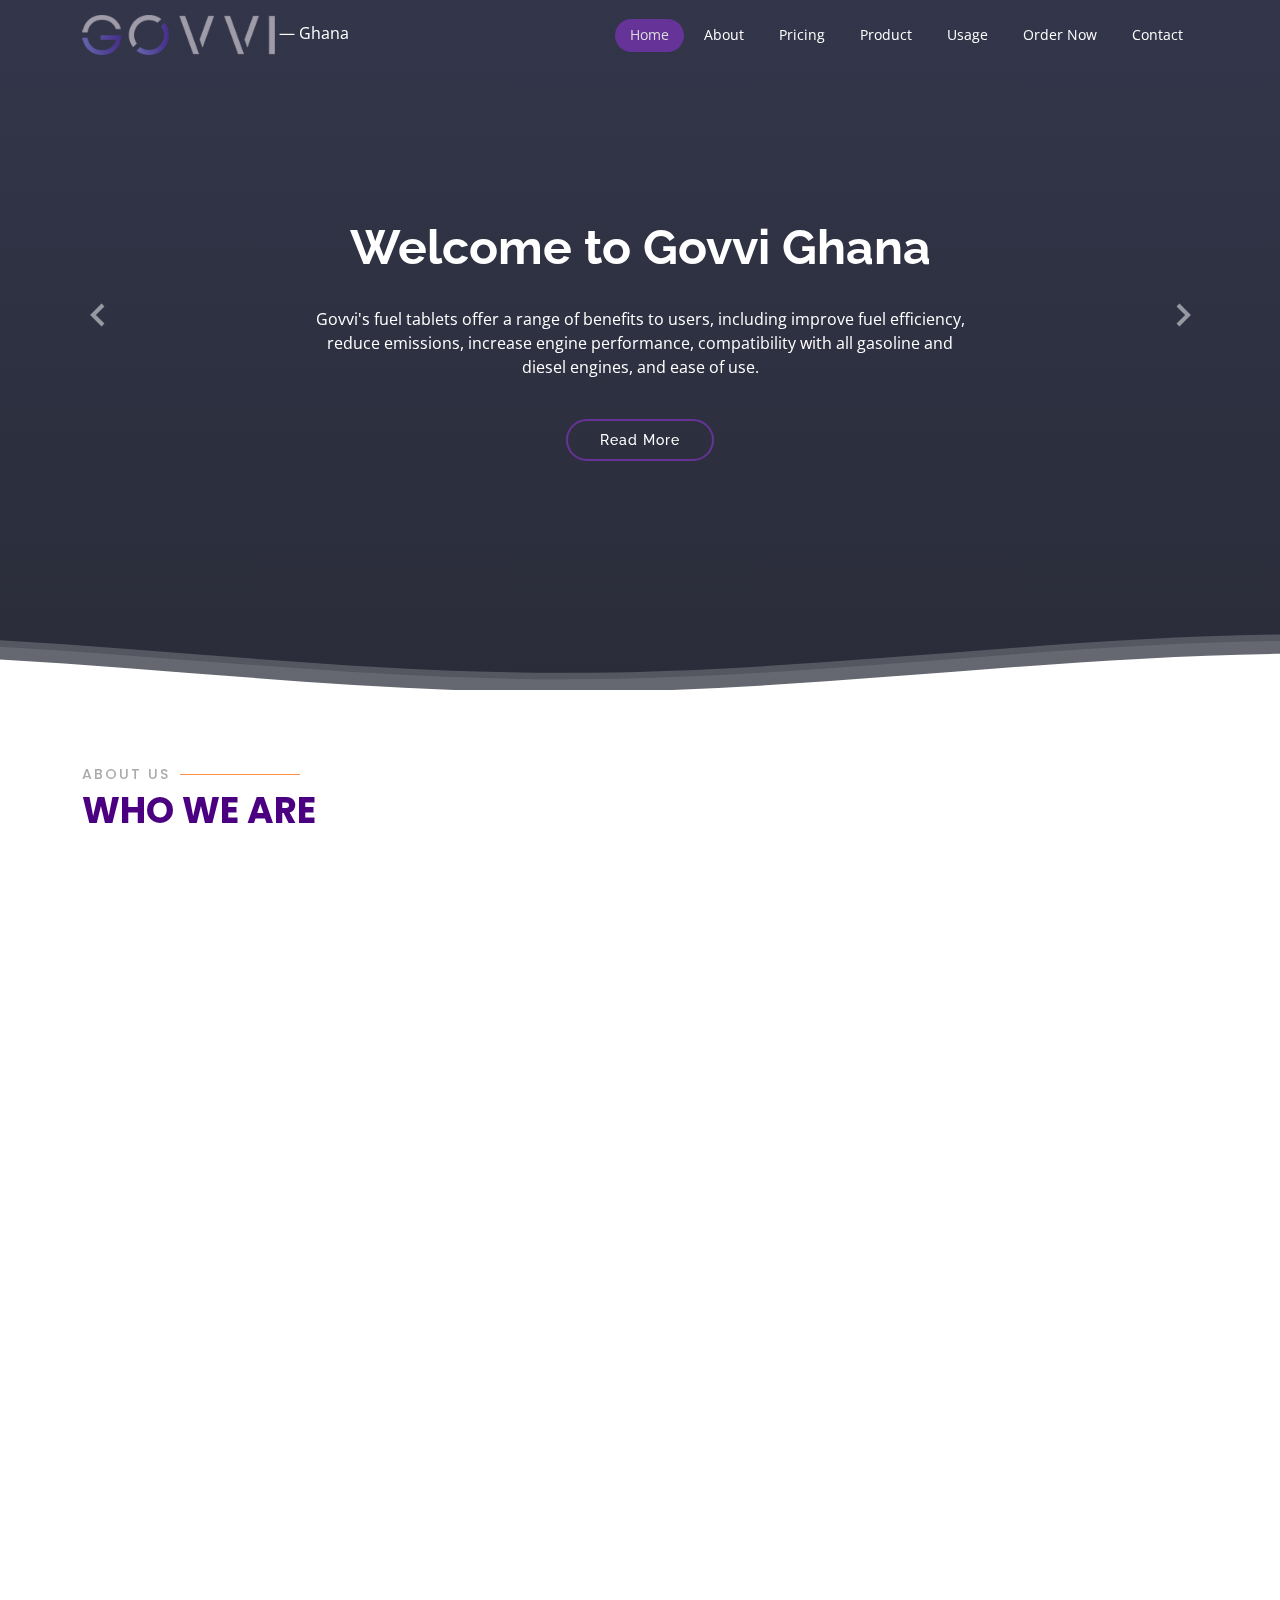
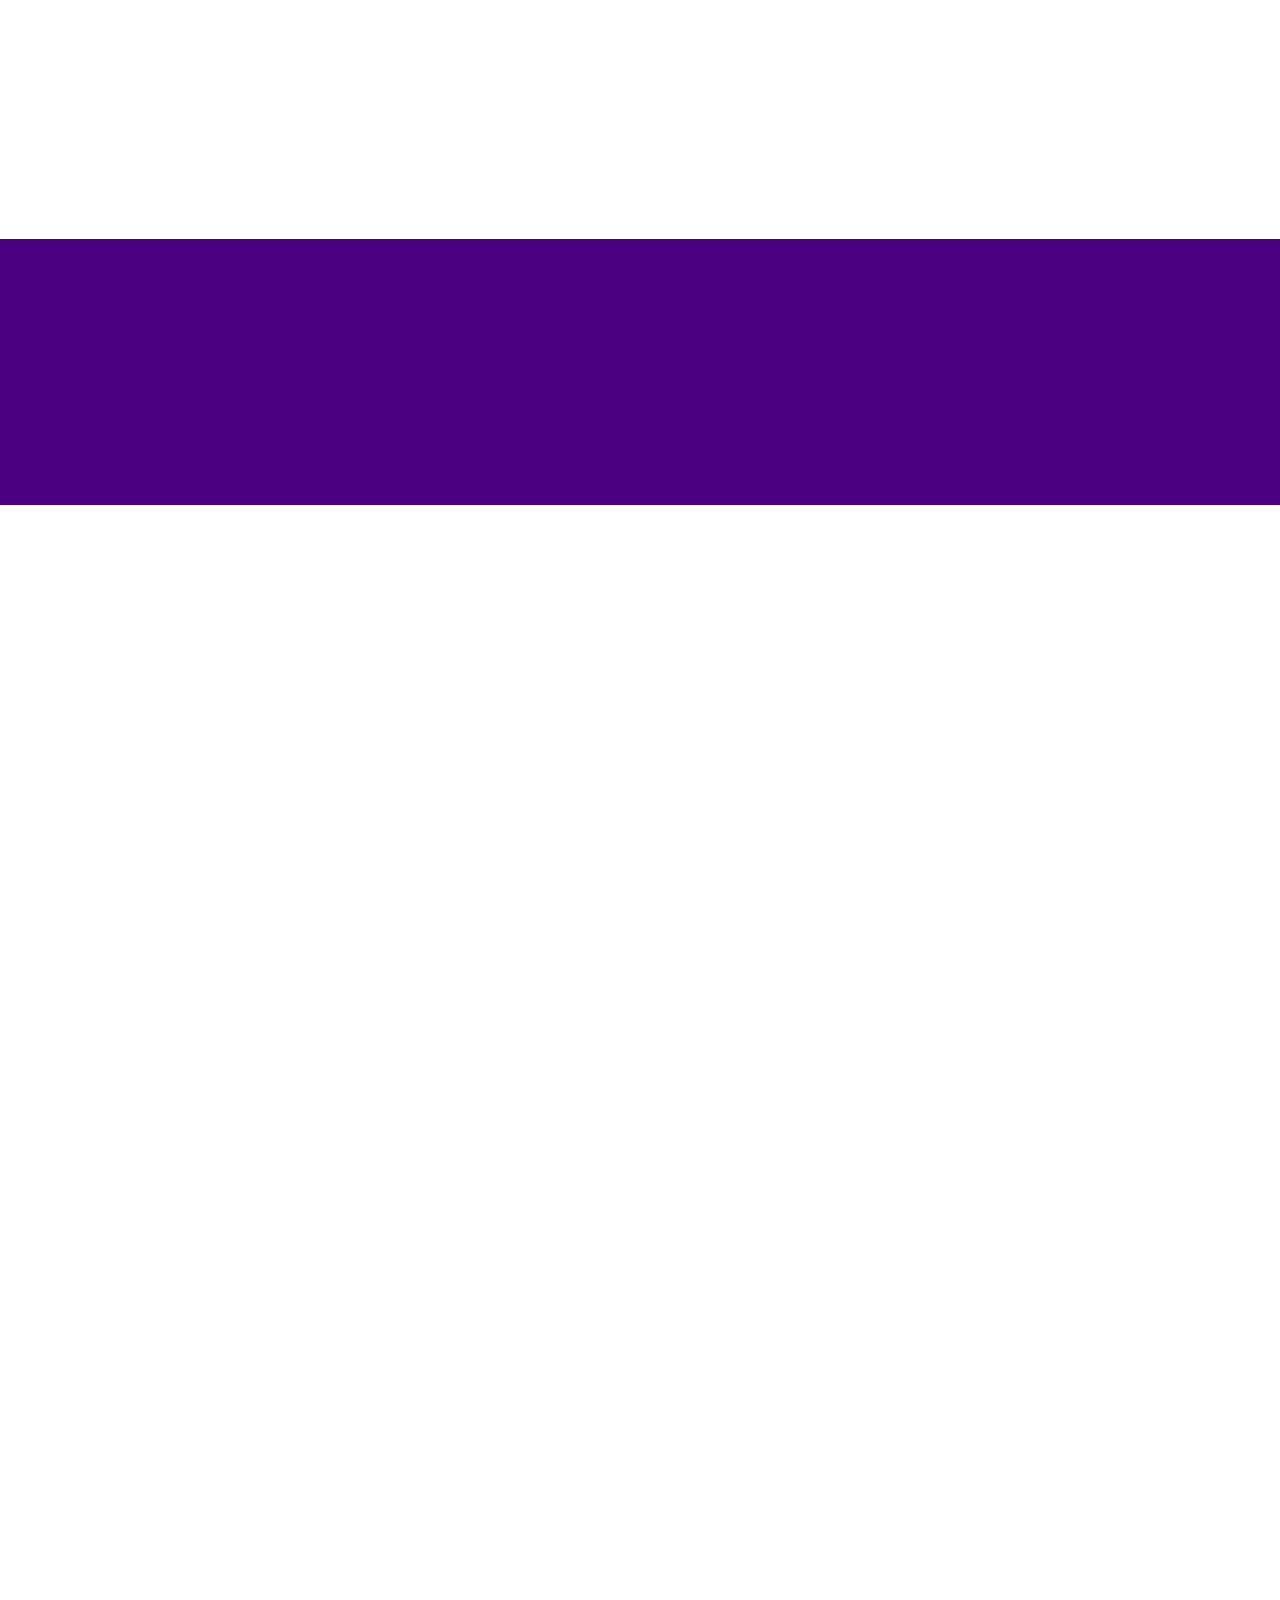
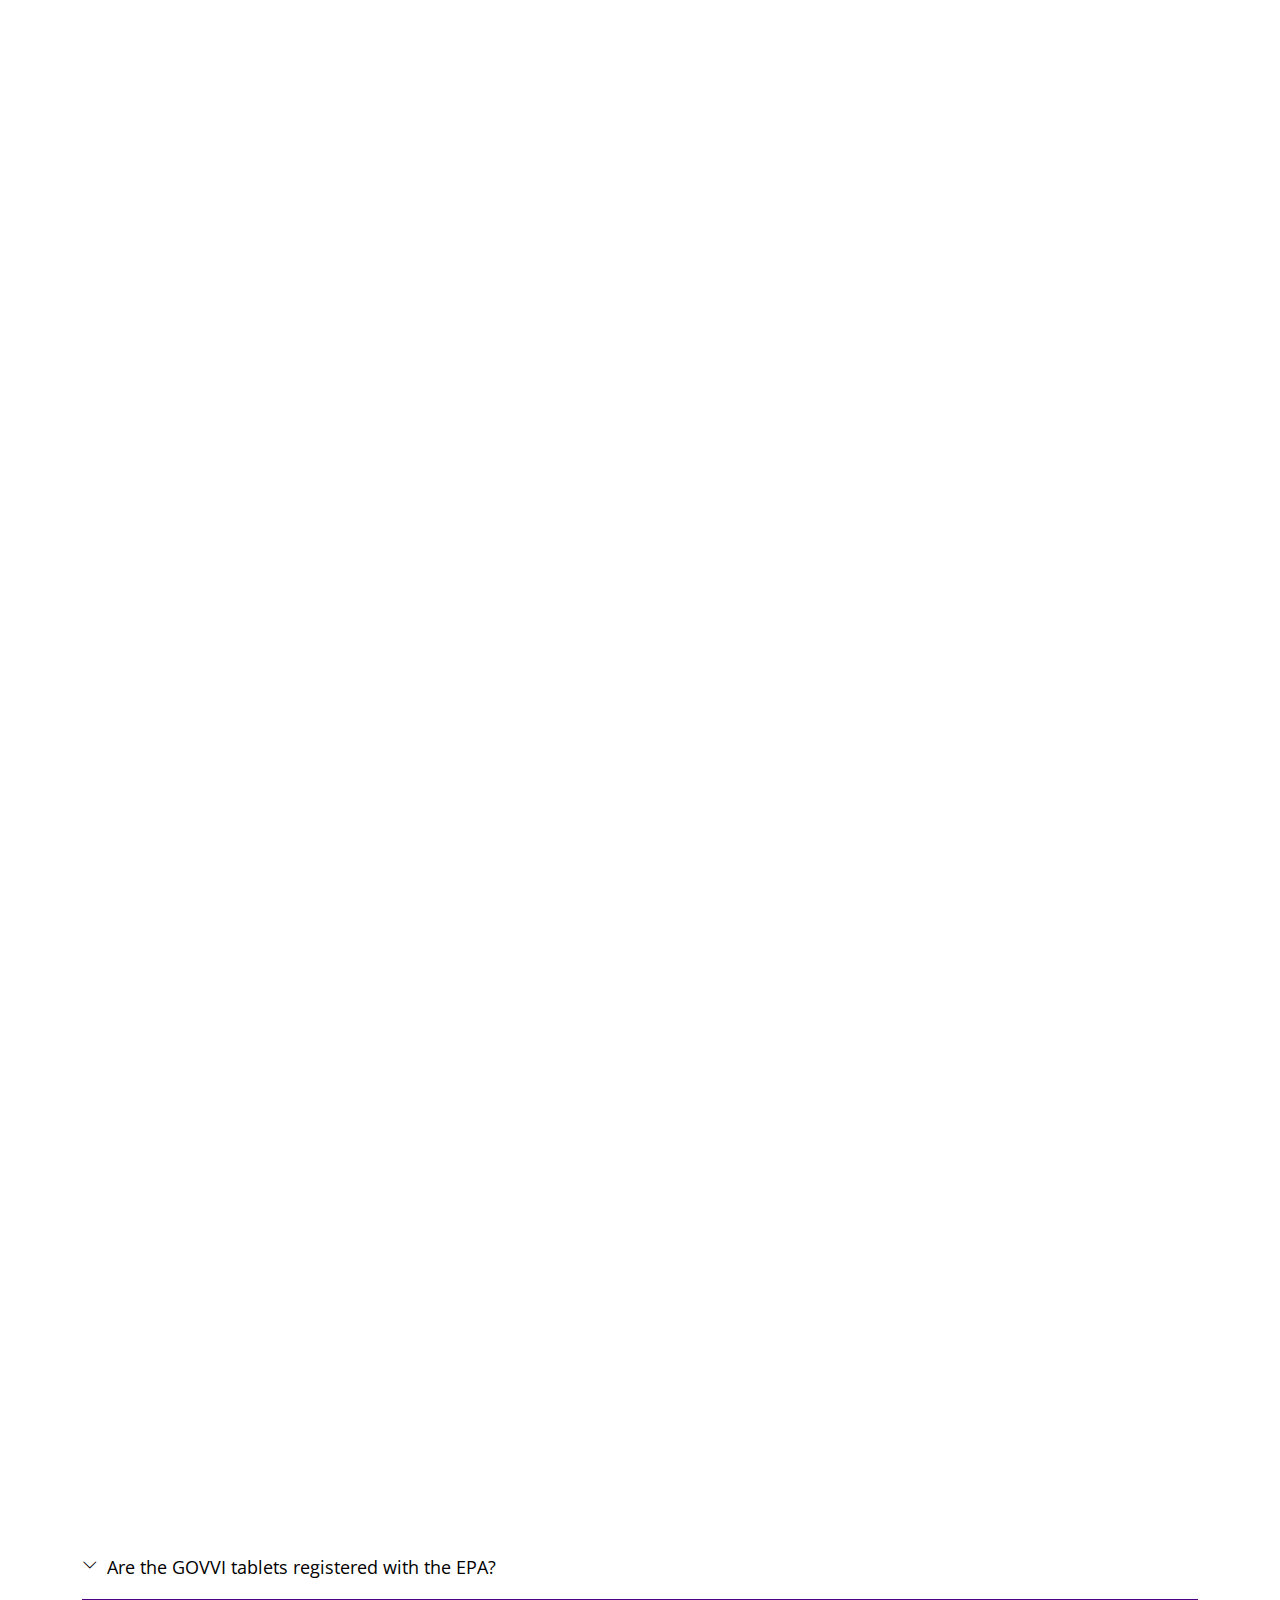
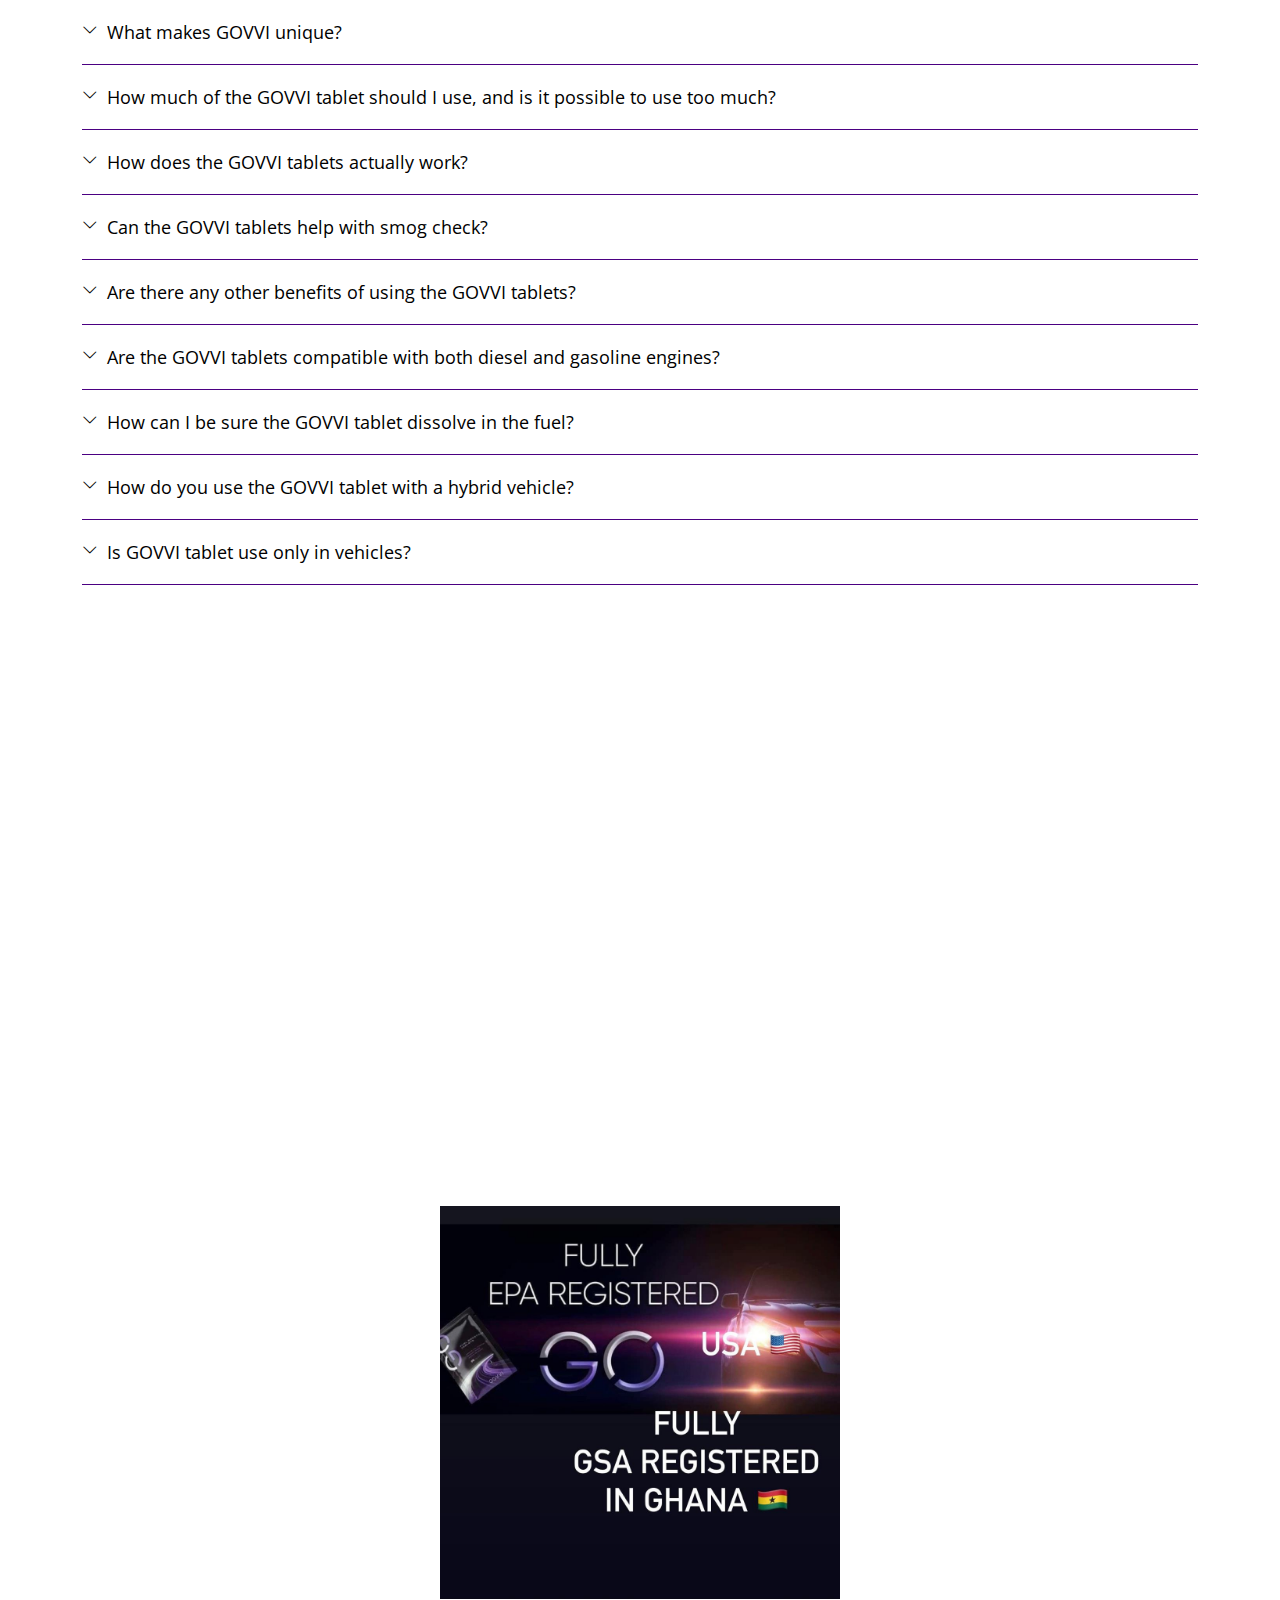
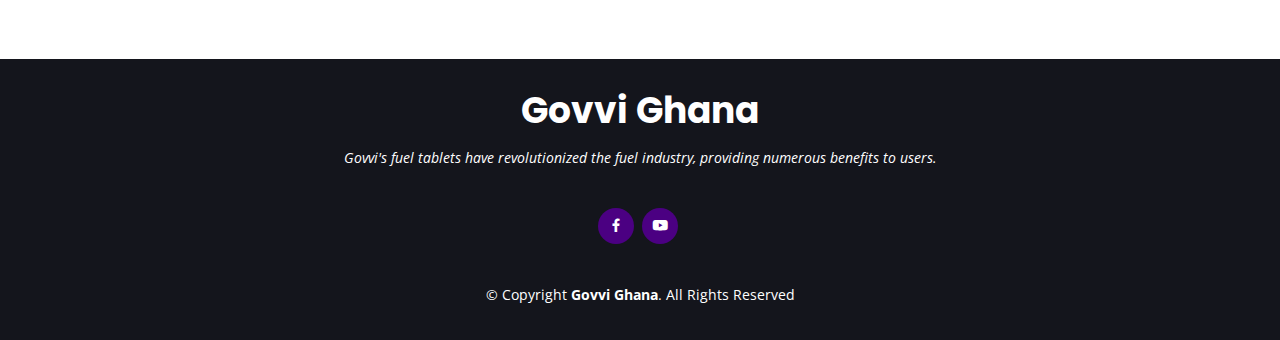
==== commit c15e6377: "Updated FAQ" ====
--- a/index.html
+++ b/index.html
@@ -722,9 +722,9 @@
             <div data-bs-toggle="collapse" href="#faq3" class="collapsed question">How much of the GOVVI tablet should I use, and is it possible to use too much?
             <i class="bi bi-chevron-down icon-show"></i><i class="bi bi-chevron-up icon-close"></i></div>
             <div id="faq3" class="collapse" data-bs-parent=".faq-list">
-              <p>You want to use one tablet per approximately 57 litres, so it could be 49 or 64 
+              <p>You want to use one tablet per approximately 90 litres, so it could be 80 or 85 
                 litres. We recommend that you do a double dose on your first tank full to get a 
-                cleaning of the engine, and thereafter one tablet per approximately 57 litres.</p> 
+                cleaning of the engine, and thereafter one tablet per approximately 90 litres.</p> 
               <p>There is no added benefit in using more tablets just to try and get more mileage.</p>
             </div>
           </li>
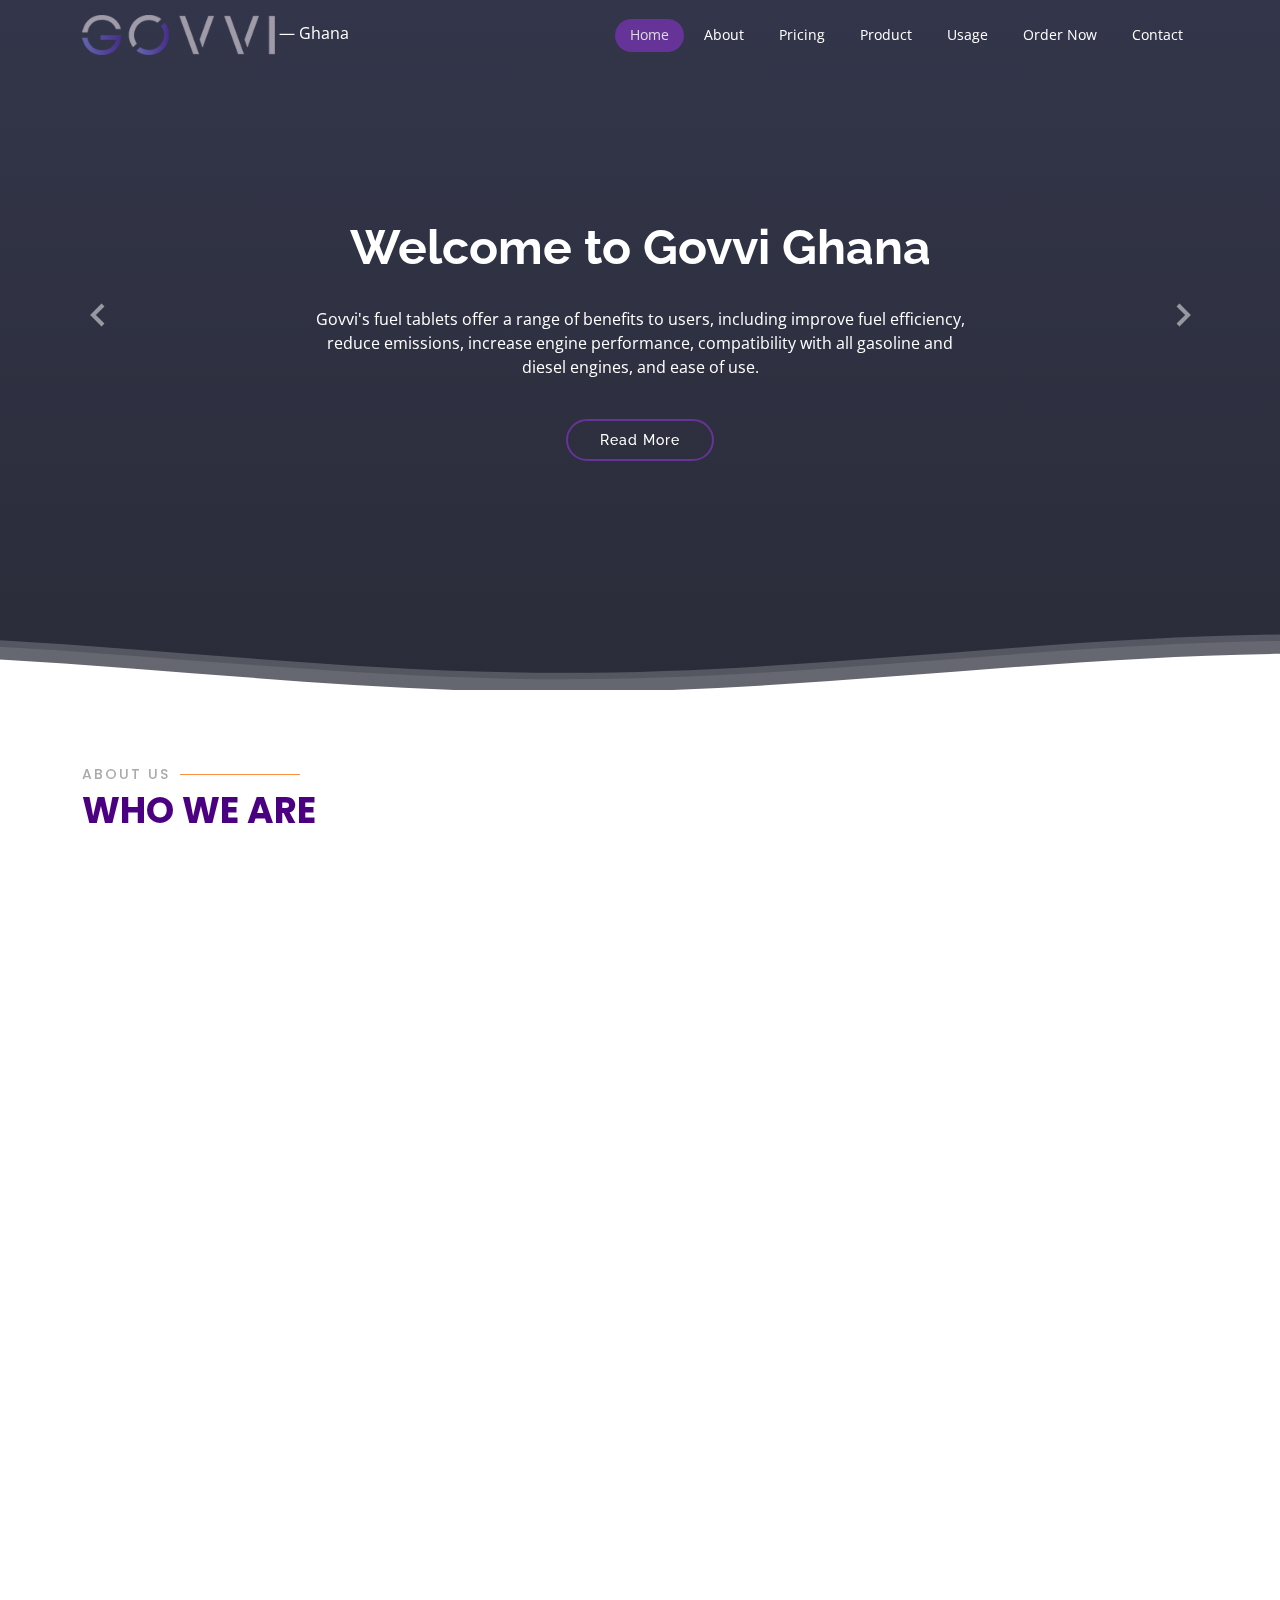
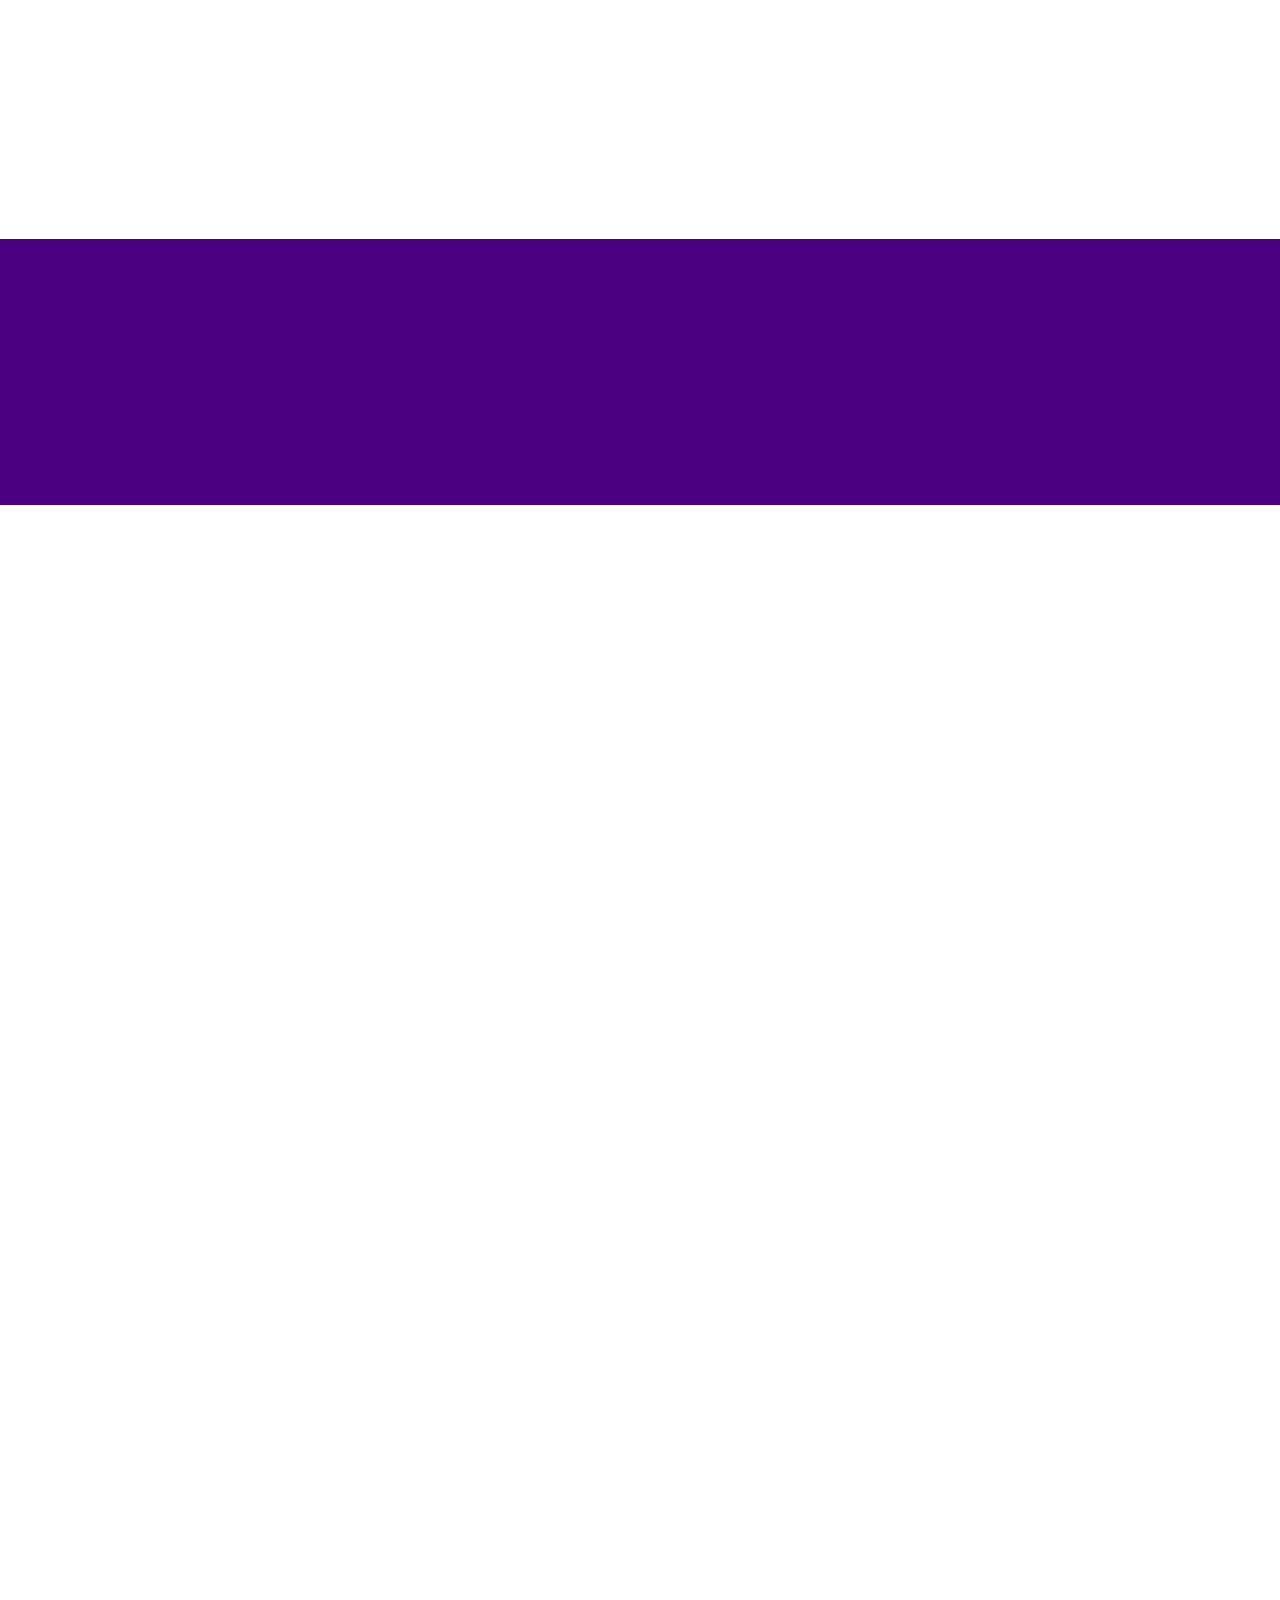
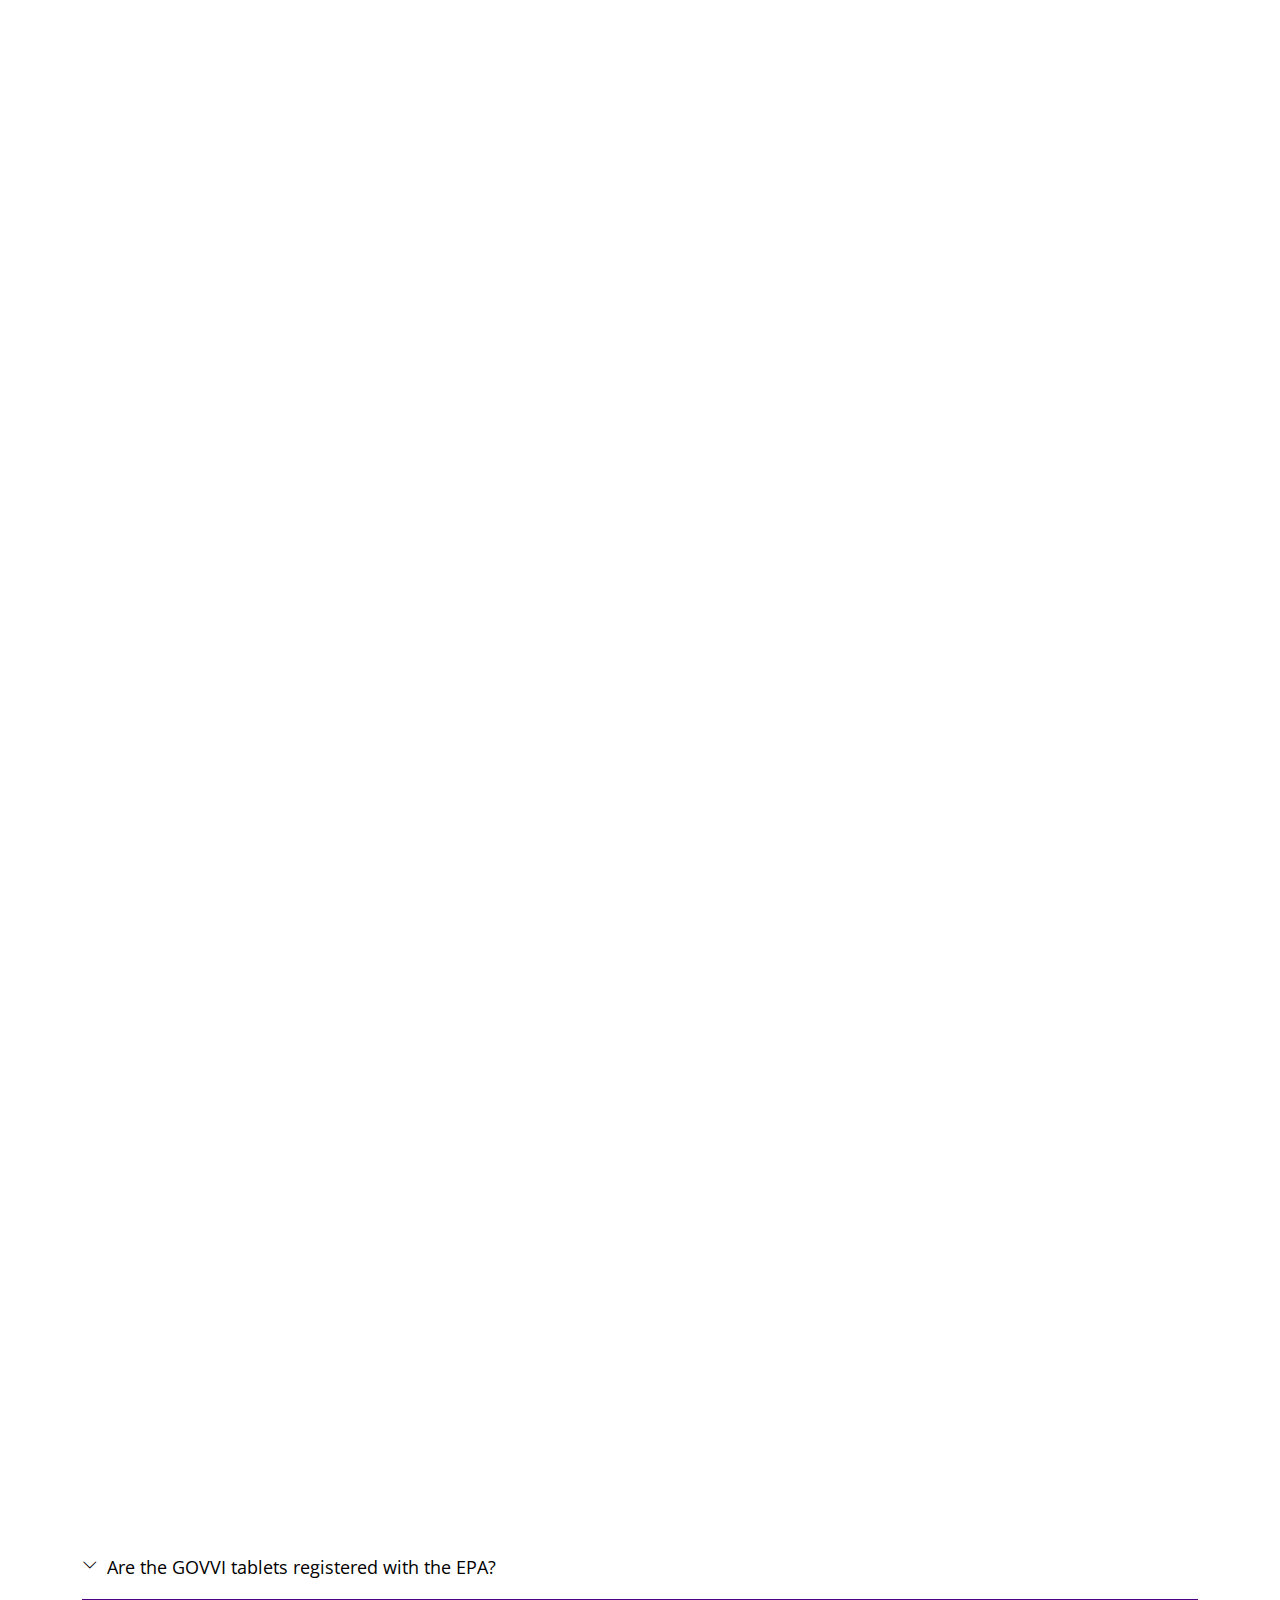
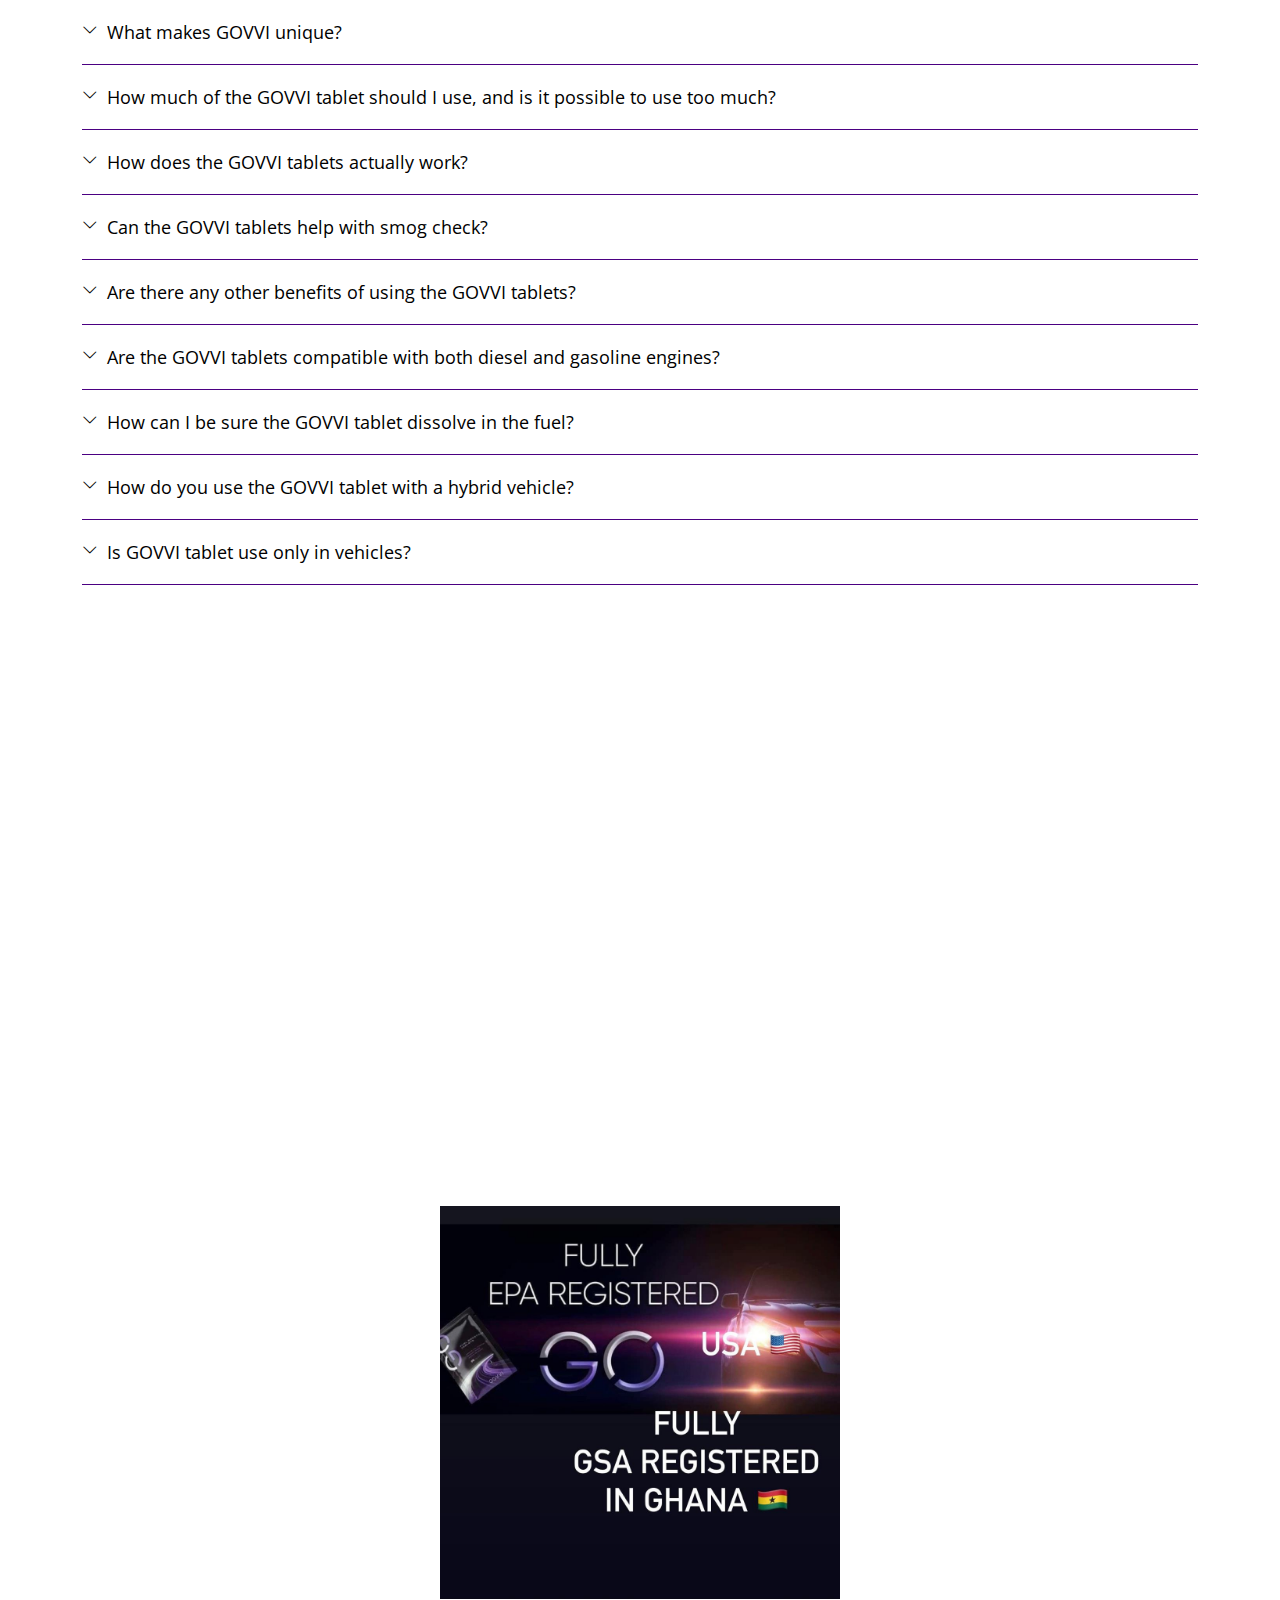
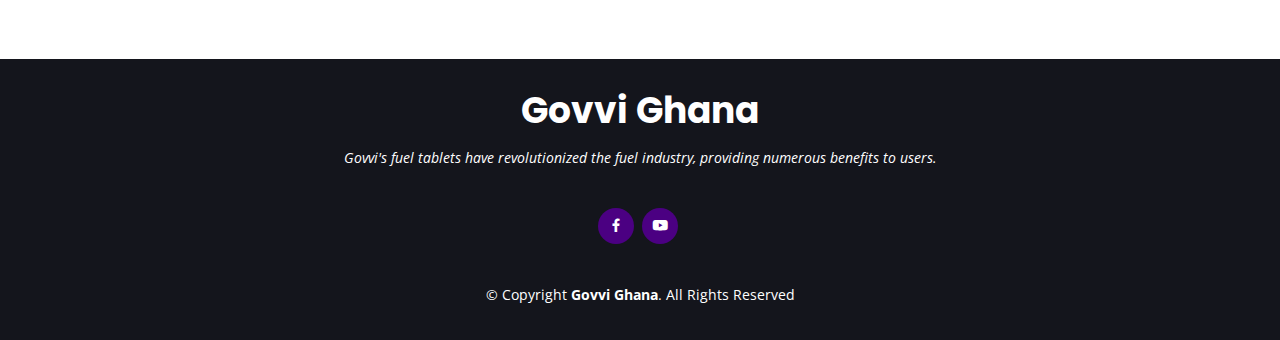
==== commit 3644ff9c: "Corrected text in testimony" ====
--- a/index.html
+++ b/index.html
@@ -527,7 +527,7 @@
                 </p>
                 <!-- <img src="assets/img/testimonials/testimonials-1.jpg" class="testimonial-img" alt=""> -->
                 <h3>Fred</h3>
-                <h4>KNUST &amp; Kumasi</h4>
+                <h4>KNUST - Kumasi</h4>
               </div>
             </div><!-- End testimonial item -->
 
@@ -623,7 +623,7 @@
               <h3>Per Package</h3>
               <h4>GHS 350<span></span></h4>
               <ul>
-                <li class="text">Benefits of Using Govvi</li>
+                <li class="text"><b>Benefits of Using Govvi</b></li>
                 <li>Improve Fuel Efficiency</li>
                 <li>Reduce Emissions</li>
                 <li>Increase Engine Performance</li>
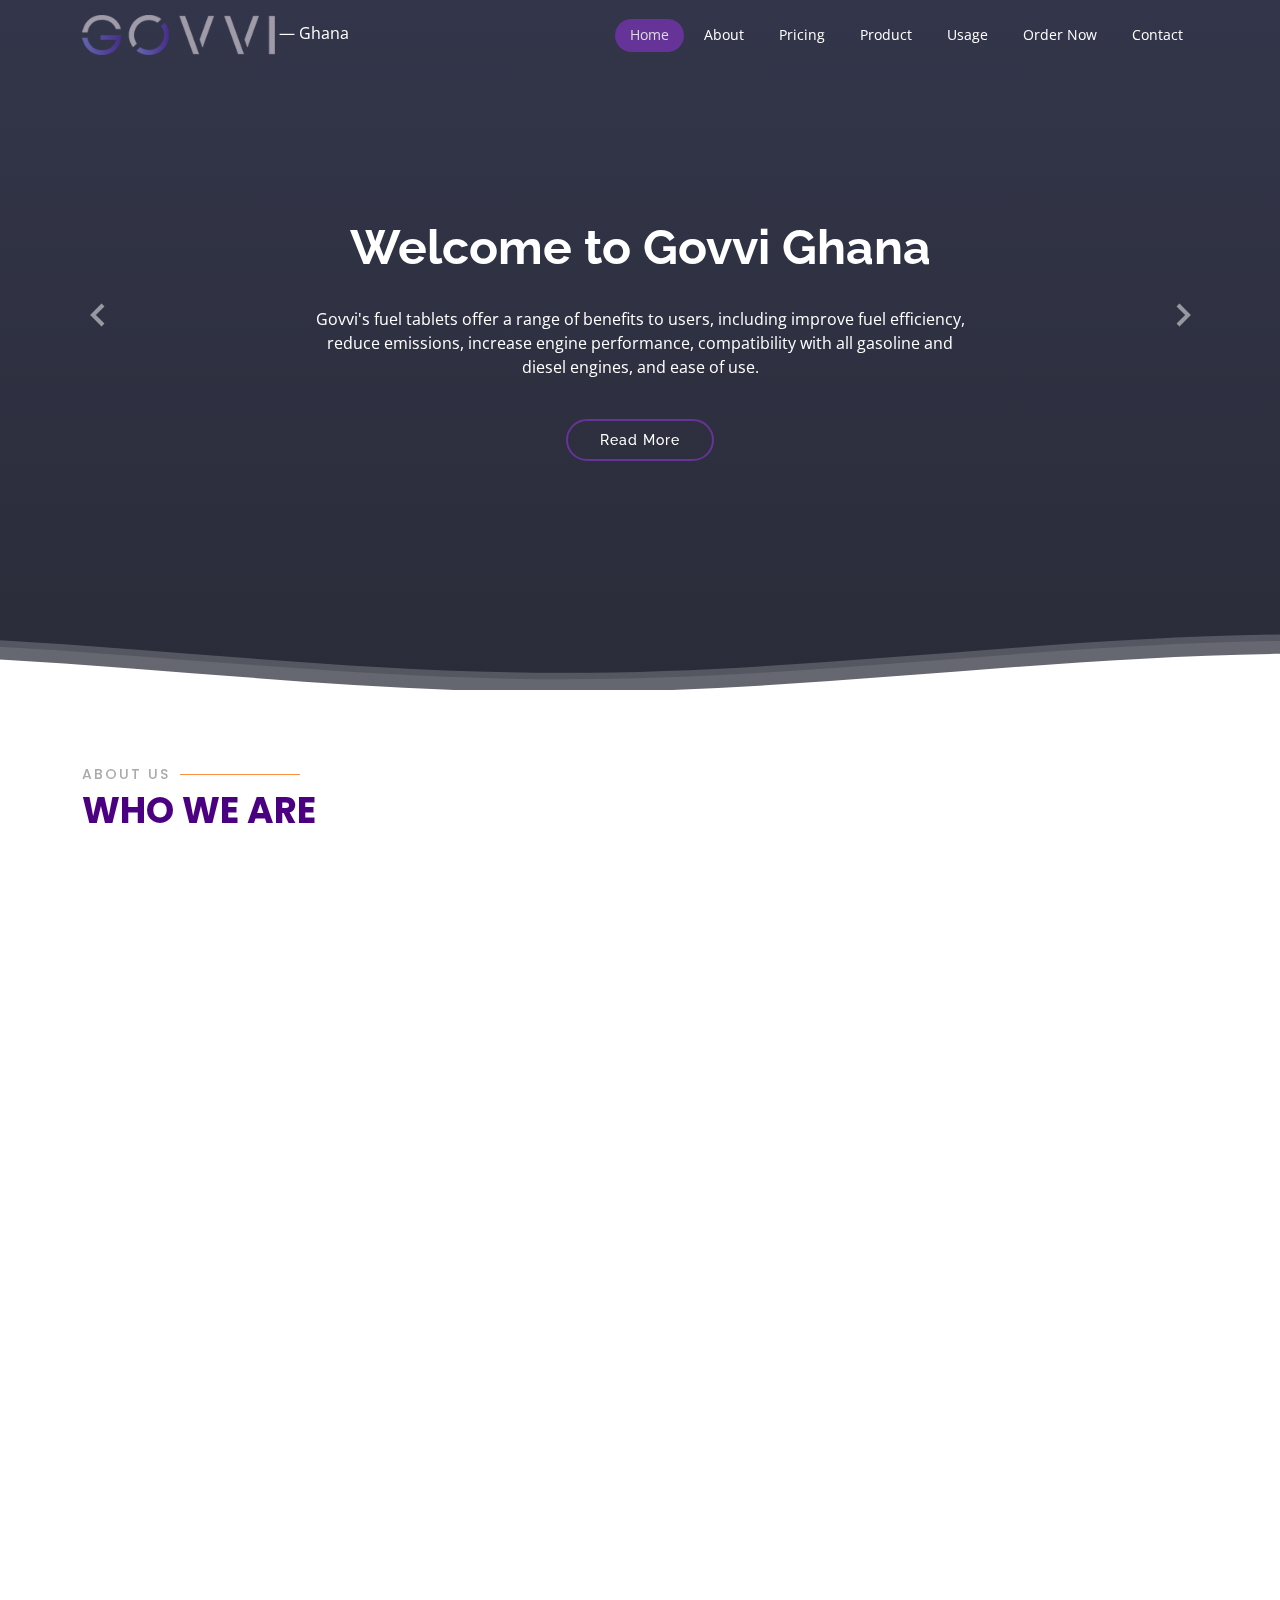
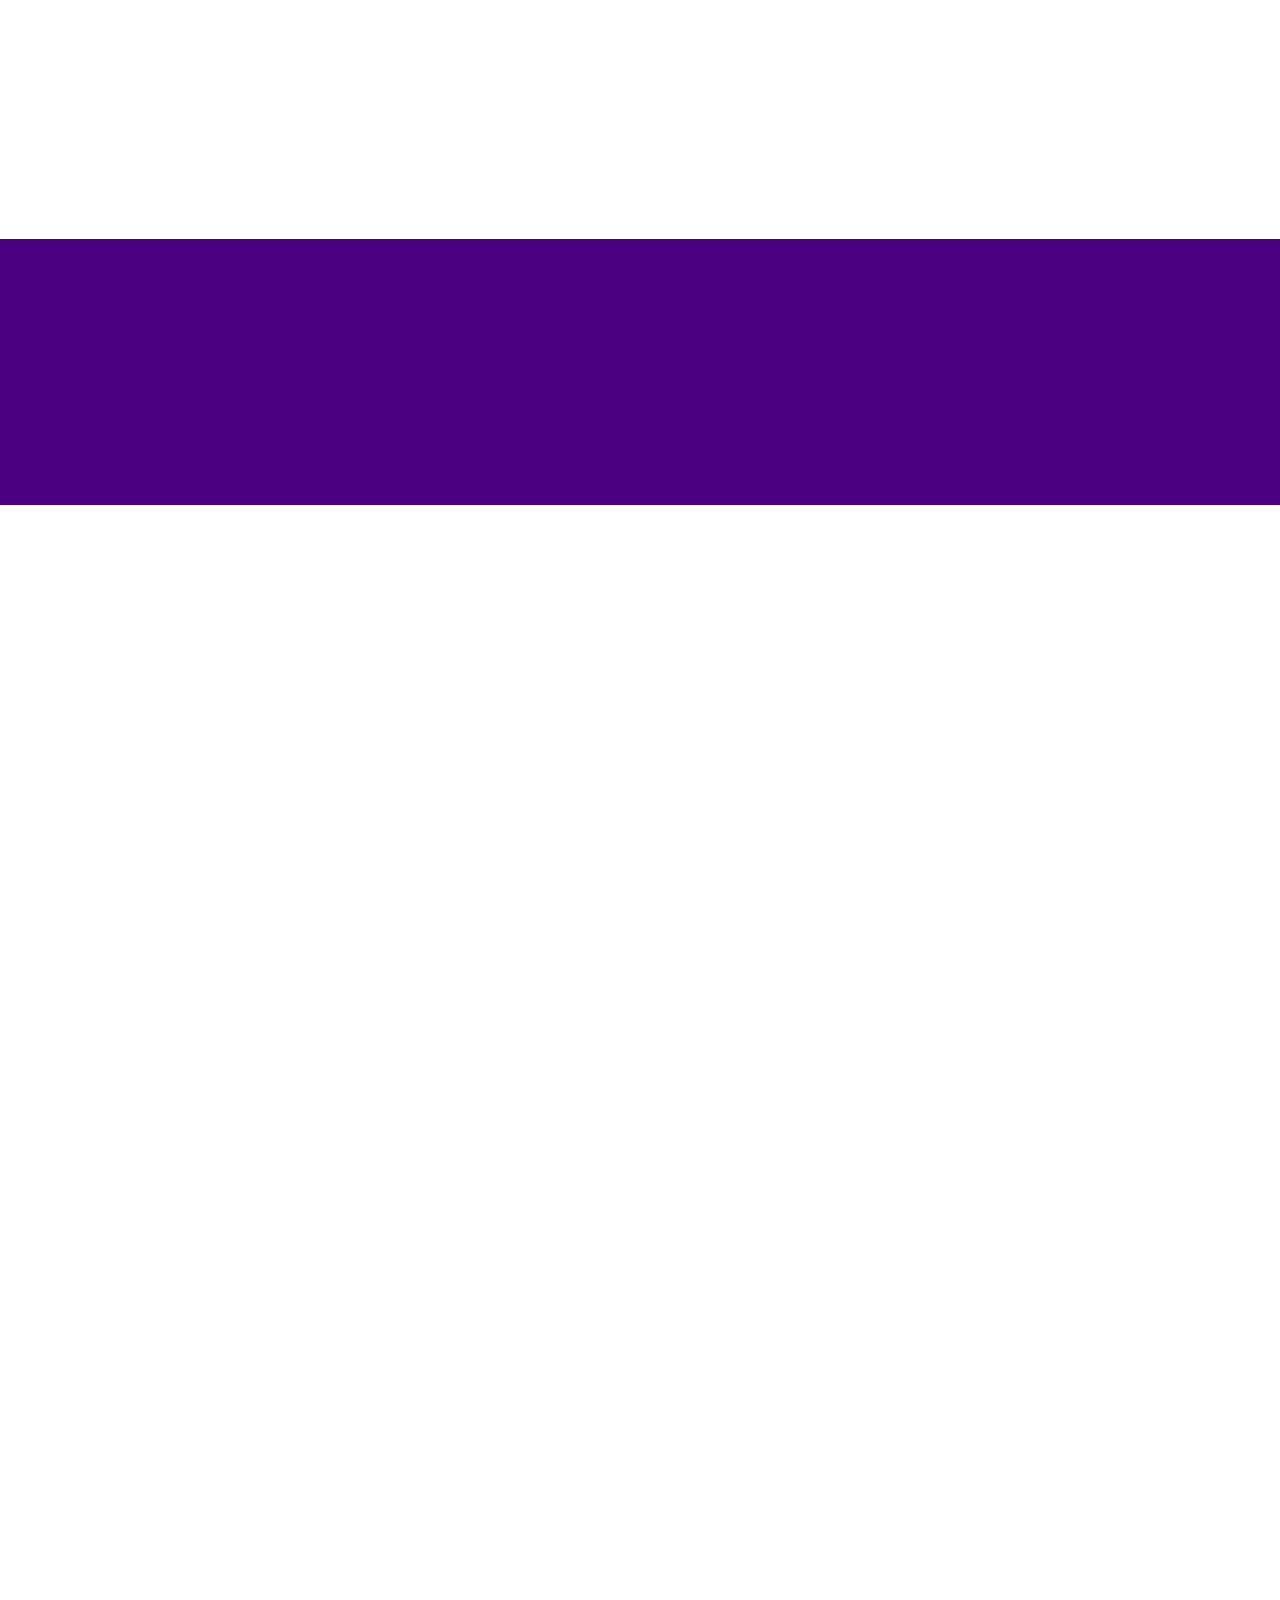
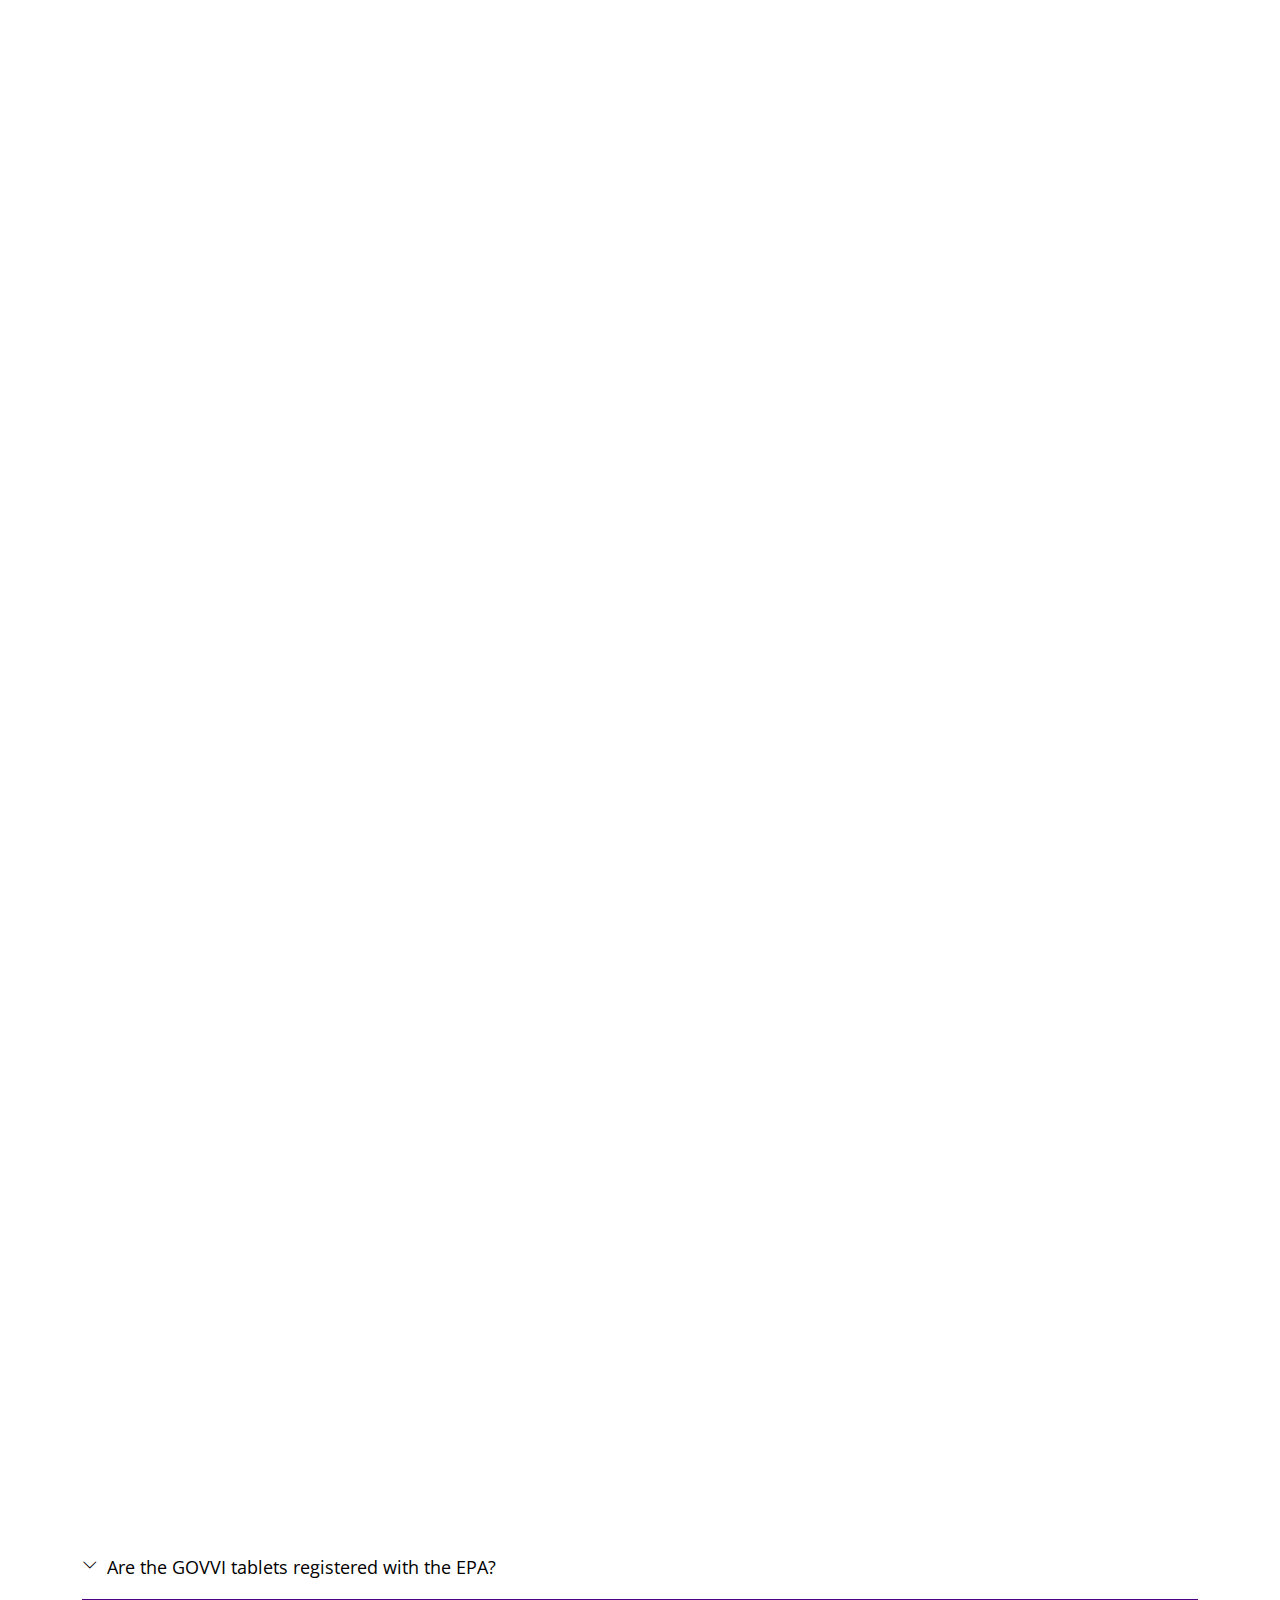
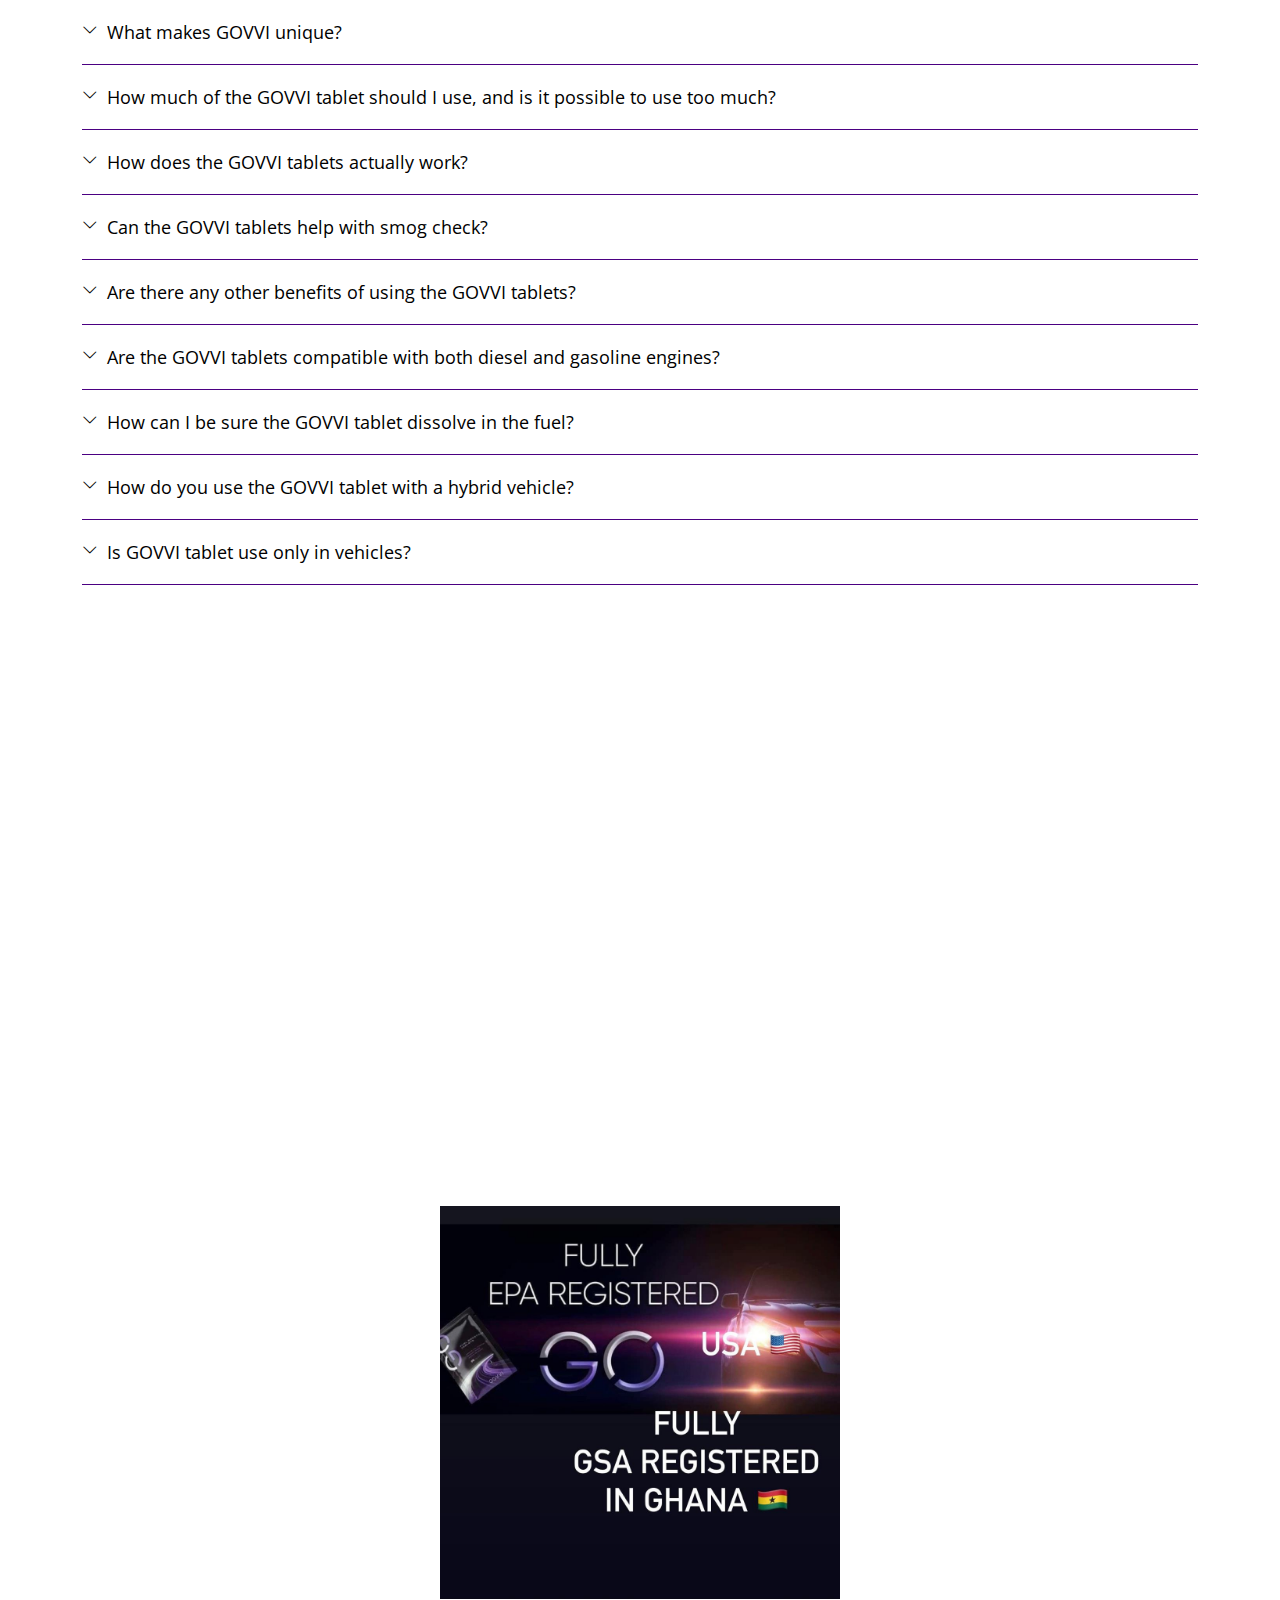
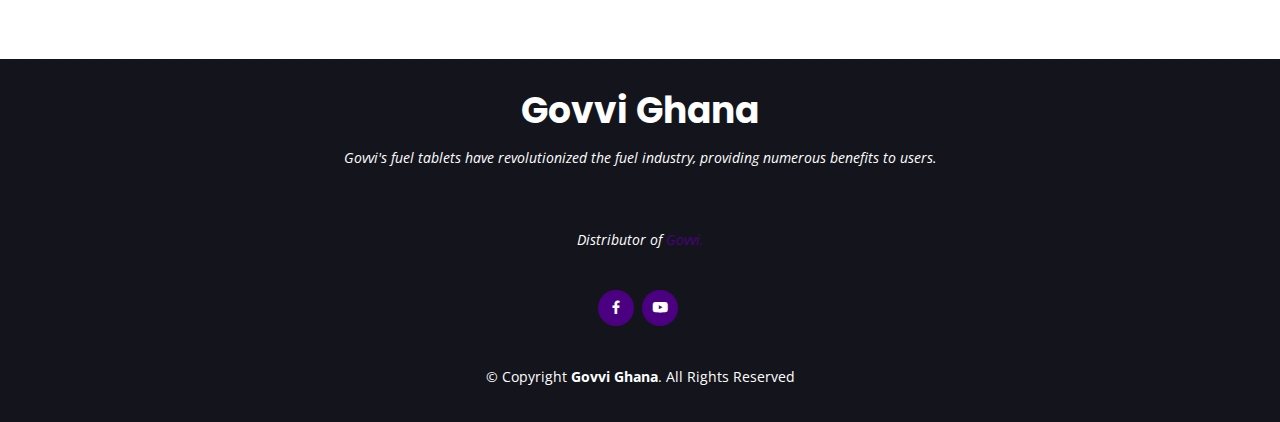
==== commit a15ab296: "Added govvi source link" ====
--- a/index.html
+++ b/index.html
@@ -883,6 +883,8 @@
     <div class="container">
       <h3>Govvi Ghana</h3>
       <p>Govvi's fuel tablets have revolutionized the fuel industry, providing numerous benefits to users.</p>
+    </br>
+    <p>Distributor of <a href="https://www.govvi.com">Govvi.</a></p>
       <div class="social-links">
         <a href="#" class="facebook"><i class="bx bxl-facebook"></i></a>
         <a href="#" class="youtube"><i class="bx bxl-youtube"></i></a>
